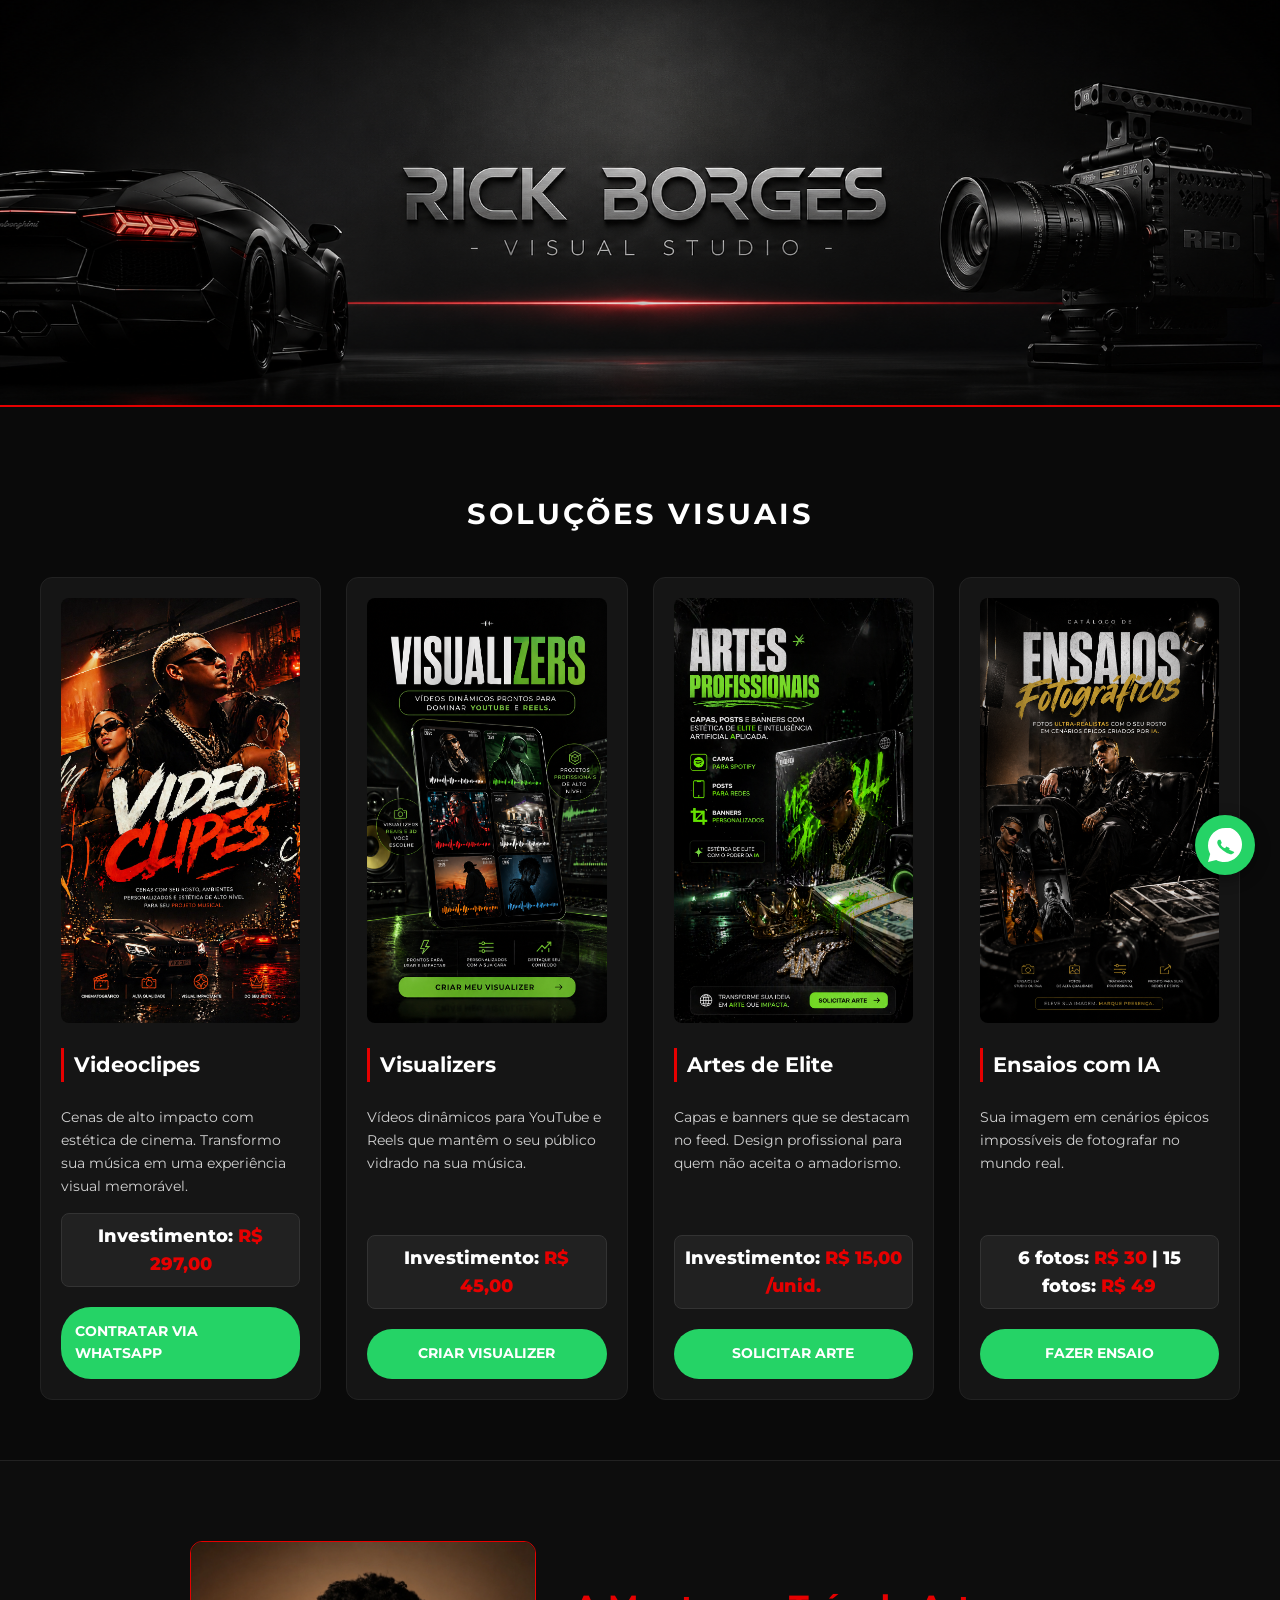
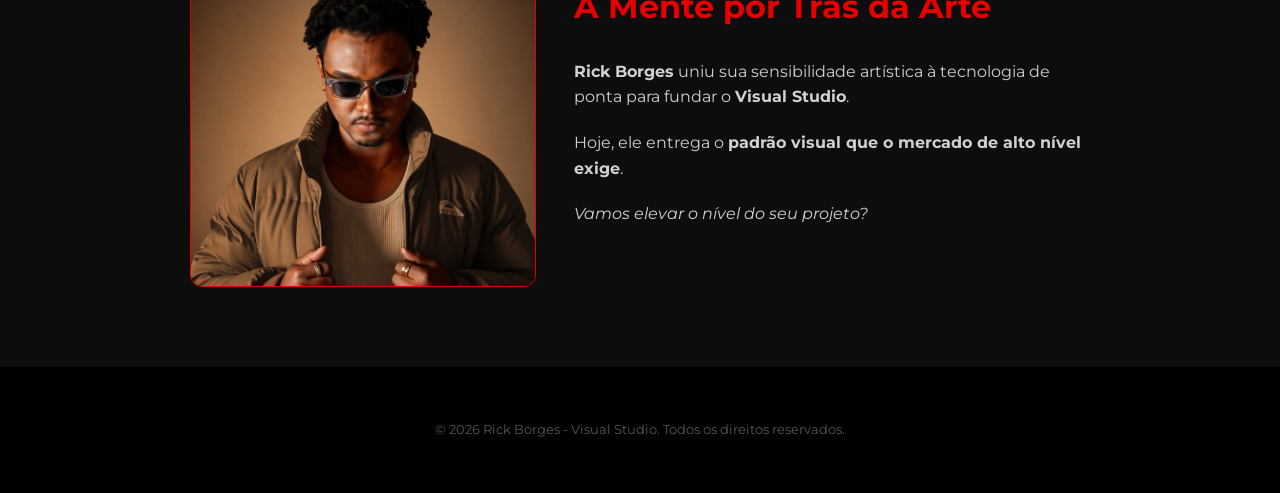
==== index.html @ b6f4518d "Add files via upload" ====
<!DOCTYPE html>
<html lang="pt-br">
<head>
    <meta charset="UTF-8">
    <meta name="viewport" content="width=device-width, initial-scale=1.0">
    <title>Rick Borges - Visual Studio</title>
    
    <script>
    !function(f,b,e,v,n,t,s)
    {if(f.fbq)return;n=f.fbq=function(){n.callMethod?
    n.callMethod.apply(n,arguments):n.queue.push(arguments)};
    if(!f._fbq)f._fbq=n;n.push=n;n.loaded=!0;n.version='2.0';
    n.queue=[];t=b.createElement(e);t.async=!0;
    t.src=v;s=b.getElementsByTagName(e)[0];
    s.parentNode.insertBefore(t,s)}(window, document,'script',
    'https://connect.facebook.net/en_US/fbevents.js');
    fbq('init', '831647356068561');
    fbq('track', 'PageView');
    </script>
    <noscript><img height="1" width="1" style="display:none"
    src="https://www.facebook.com/tr?id=831647356068561&ev=PageView&noscript=1"
    /></noscript>
    
    <link rel="icon" type="image/png" href="icon.png">
    <link href="https://fonts.googleapis.com/css2?family=Montserrat:wght@400;700;800&display=swap" rel="stylesheet">

    <style>
        :root {
            --background-color: #0a0a0a;
            --surface-color: #151515;
            --primary-text-color: #ffffff;
            --secondary-text-color: #d1d1d1;
            --accent-color: #e60000;
            --whatsapp-color: #25d366;
            --border-radius: 12px;
            --transition: 0.3s ease-in-out;
        }

        body {
            font-family: 'Montserrat', sans-serif;
            background-color: var(--background-color);
            color: var(--primary-text-color);
            margin: 0; padding: 0;
            line-height: 1.6;
            scroll-behavior: smooth;
            overflow-x: hidden;
        }

        /* --- SISTEMA DE PARTÍCULAS --- */
        #particle-container {
            position: fixed;
            top: 0; left: 0;
            width: 100%; height: 100%;
            z-index: -1;
            pointer-events: none;
        }

        .particle {
            position: absolute;
            background: var(--accent-color);
            border-radius: 50%;
            opacity: 0.3;
            filter: blur(1px);
            animation: float-up var(--duration) linear infinite;
        }

        @keyframes float-up {
            0% { transform: translateY(110vh) translateX(0); opacity: 0; }
            50% { opacity: 0.4; }
            100% { transform: translateY(-10vh) translateX(20px); opacity: 0; }
        }

        /* --- BOTÃO FLUTUANTE WPP --- */
        .wpp-floating {
            position: fixed;
            bottom: 25px;
            right: 25px;
            width: 60px;
            height: 60px;
            background-color: var(--whatsapp-color);
            border-radius: 50%;
            display: flex;
            align-items: center;
            justify-content: center;
            box-shadow: 0 4px 15px rgba(0,0,0,0.4);
            z-index: 999;
            transition: var(--transition);
            animation: pulse-wpp 2s infinite;
        }

        .wpp-floating:hover { transform: scale(1.1); }
        .wpp-floating svg { width: 35px; height: 35px; fill: white; }

        @keyframes pulse-wpp {
            0% { box-shadow: 0 0 0 0 rgba(37, 211, 102, 0.5); }
            70% { box-shadow: 0 0 0 15px rgba(37, 211, 102, 0); }
            100% { box-shadow: 0 0 0 0 rgba(37, 211, 102, 0); }
        }

        /* --- LAYOUT --- */
        .banner {
            position: relative; 
            height: 45vh;
            background-image: url('banner.png');
            background-size: cover; 
            background-position: center;
            display: flex; 
            align-items: center; 
            justify-content: center;
            border-bottom: 2px solid var(--accent-color);
        }

        .banner-cta {
            margin-top: 20px;
            padding: 10px 25px;
            border: 1px solid var(--accent-color);
            color: #fff;
            text-decoration: none;
            text-transform: uppercase;
            font-size: 0.8rem;
            letter-spacing: 2px;
            transition: var(--transition);
            background: rgba(230, 0, 0, 0.1);
        }

        .banner-cta:hover { background: var(--accent-color); }

        .services-section { padding: 60px 15px; }
        .section-title { text-align: center; text-transform: uppercase; letter-spacing: 3px; margin-bottom: 40px; font-size: 1.8rem; }

        .services-grid {
            display: grid; 
            grid-template-columns: repeat(auto-fit, minmax(280px, 1fr));
            gap: 25px; 
            max-width: 1200px; 
            margin: 0 auto;
        }

        .service-card {
            background-color: var(--surface-color);
            border: 1px solid #222; 
            border-radius: var(--border-radius);
            padding: 20px; 
            display: flex; 
            flex-direction: column; 
            transition: var(--transition);
        }

        .service-card:hover { 
            transform: translateY(-8px); 
            border-color: var(--accent-color); 
            box-shadow: 0 10px 30px rgba(230, 0, 0, 0.1);
        }

        .service-card img { width: 100%; aspect-ratio: 9 / 16; object-fit: cover; border-radius: 8px; margin-bottom: 15px; }
        .service-card h3 { font-size: 1.3rem; margin: 10px 0; border-left: 3px solid var(--accent-color); padding-left: 10px; }
        .service-card p { font-size: 0.9rem; color: var(--secondary-text-color); margin-bottom: 15px; flex-grow: 1; }

        .service-price {
            background: rgba(255, 255, 255, 0.05);
            border: 1px solid #333;
            color: var(--primary-text-color);
            padding: 8px;
            border-radius: 8px;
            text-align: center;
            margin-bottom: 20px;
            font-weight: 800;
            font-size: 1.1rem;
        }

        .price-highlight { color: var(--accent-color); }

        .about-section { padding: 80px 15px; background-color: #0d0d0d; border-top: 1px solid #222; }
        .about-container { max-width: 900px; margin: 0 auto; display: grid; grid-template-columns: 1fr 1.5fr; gap: 40px; align-items: center; }
        .about-img { width: 100%; border-radius: var(--border-radius); border: 1px solid var(--accent-color); }
        .about-text h2 { font-size: 2rem; margin-top: 0; color: var(--accent-color); }
        .about-text p { color: var(--secondary-text-color); margin-bottom: 20px; }

        .btn-whatsapp {
            background-color: var(--whatsapp-color); 
            color: #fff; padding: 14px; border-radius: 30px;
            display: flex; align-items: center; justify-content: center;
            font-weight: 700; text-decoration: none; text-transform: uppercase;
            font-size: 0.85rem; transition: var(--transition);
        }

        .btn-whatsapp:hover { filter: brightness(1.1); box-shadow: 0 5px 15px rgba(37, 211, 102, 0.3); }

        footer { text-align: center; padding: 40px; background: #000; color: #555; font-size: 0.8rem; }

        @media (max-width: 768px) {
            .about-container { grid-template-columns: 1fr; text-align: center; }
            .about-img { max-width: 300px; margin: 0 auto; }
        }
    </style>
</head>
<body>

    <div id="particle-container"></div>

    <a href="https://wa.me/5533998544308?text=Olá Rick, vim pelo site e quero elevar meu visual!" 
       class="wpp-floating" 
       target="_blank" 
       onclick="trackWpp();">
        <svg viewBox="0 0 32 32"><path d="M16 0c-8.837 0-16 7.163-16 16 0 2.825 0.733 5.476 2.017 7.783l-2.017 7.351 7.522-1.972c2.253 1.229 4.843 1.929 7.604 1.929 8.837 0 16-7.163 16-16s-7.163-16-16-16zM24.062 22.045c-0.344 0.966-1.701 1.764-2.322 1.887-0.621 0.123-1.242 0.246-2.103-0.062-0.862-0.308-4.103-1.579-6.93-4.103-2.827-2.524-4.244-4.821-4.244-6.302 0-1.482 0.758-2.206 1.034-2.481s0.621-0.344 0.827-0.344c0.207 0 0.414 0 0.586 0.010 0.183 0.010 0.424-0.069 0.665 0.506 0.241 0.586 0.827 2.013 0.896 2.151s0.115 0.3 0.023 0.483c-0.092 0.183-0.138 0.3-0.276 0.46s-0.287 0.368-0.414 0.506c-0.126 0.138-0.264 0.287-0.115 0.54s0.665 1.092 1.425 1.77c0.977 0.874 1.793 1.149 2.058 1.287 0.264 0.138 0.414 0.115 0.575-0.069s0.69-0.805 0.874-1.08c0.183-0.276 0.368-0.23 0.621-0.138 0.253 0.092 1.609 0.758 1.885 0.896s0.46 0.207 0.529 0.322c0.069 0.115 0.069 0.667-0.276 1.632z"></path></svg>
    </a>

    <header class="banner">
        
    </header>

    <main class="services-section" id="servicos">
        <h2 class="section-title">Soluções Visuais</h2>
        <div class="services-grid">
            <div class="service-card">
                <img src="img1.png" alt="Videoclipes">
                <h3>Videoclipes</h3>
                <p>Cenas de alto impacto com estética de cinema. Transformo sua música em uma experiência visual memorável.</p>
                <div class="service-price">Investimento: <span class="price-highlight">R$ 297,00</span></div>
                <a href="https://wa.me/5533998544308?text=Olá, quero um orçamento para Videoclipe" 
                   class="btn-whatsapp" onclick="trackWpp();" target="_blank">Contratar via WhatsApp</a>
            </div>
            <div class="service-card">
                <img src="img3.png" alt="Visualizers">
                <h3>Visualizers</h3>
                <p>Vídeos dinâmicos para YouTube e Reels que mantêm o seu público vidrado na sua música.</p>
                <div class="service-price">Investimento: <span class="price-highlight">R$ 45,00</span></div>
                <a href="https://wa.me/5533998544308?text=Olá, quero um orçamento para Visualizer" 
                   class="btn-whatsapp" onclick="trackWpp();" target="_blank">Criar Visualizer</a>
            </div>
            <div class="service-card">
                <img src="img2.png" alt="Artes">
                <h3>Artes de Elite</h3>
                <p>Capas e banners que se destacam no feed. Design profissional para quem não aceita o amadorismo.</p>
                <div class="service-price">Investimento: <span class="price-highlight">R$ 15,00 /unid.</span></div>
                <a href="https://wa.me/5533998544308?text=Olá, quero um orçamento para Artes" 
                   class="btn-whatsapp" onclick="trackWpp();" target="_blank">Solicitar Arte</a>
            </div>
            <div class="service-card">
                <img src="img4.png" alt="Ensaios">
                <h3>Ensaios com IA</h3>
                <p>Sua imagem em cenários épicos impossíveis de fotografar no mundo real.</p>
                <div class="service-price">
                    6 fotos: <span class="price-highlight">R$ 30</span> | 15 fotos: <span class="price-highlight">R$ 49</span>
                </div>
                <a href="https://wa.me/5533998544308?text=Olá, quero um orçamento para Ensaio IA" 
                   class="btn-whatsapp" onclick="trackWpp();" target="_blank">Fazer Ensaio</a>
            </div>
        </div>
    </main>

    <section class="about-section" id="sobre">
        <div class="about-container">
            <img src="rick-foto.png" alt="Rick Borges" class="about-img"> 
            <div class="about-text">
                <h2>A Mente por Trás da Arte</h2>
                <p><strong>Rick Borges</strong> uniu sua sensibilidade artística à tecnologia de ponta para fundar o <strong>Visual Studio</strong>.</p>
                <p>Hoje, ele entrega o <strong>padrão visual que o mercado de alto nível exige</strong>.</p>
                <p><em>Vamos elevar o nível do seu projeto?</em></p>
            </div>
        </div>
    </section>

    <footer>
        <p>&copy; 2026 Rick Borges - Visual Studio. Todos os direitos reservados.</p>
    </footer>

    <script>
        function createParticles() {
            const container = document.getElementById('particle-container');
            if (!container) return;
            const particleCount = 20;
            for (let i = 0; i < particleCount; i++) {
                const particle = document.createElement('div');
                particle.className = 'particle';
                const size = Math.random() * 4 + 2 + 'px';
                particle.style.width = size; particle.style.height = size;
                particle.style.left = Math.random() * 100 + 'vw';
                particle.style.setProperty('--duration', Math.random() * 10 + 5 + 's');
                particle.style.animationDelay = Math.random() * 5 + 's';
                container.appendChild(particle);
            }
        }
        createParticles();

        function trackWpp() {
            if (typeof fbq !== 'undefined') {
                fbq('track', 'Contact'); 
            }
        }
    </script>
</body>
</html>
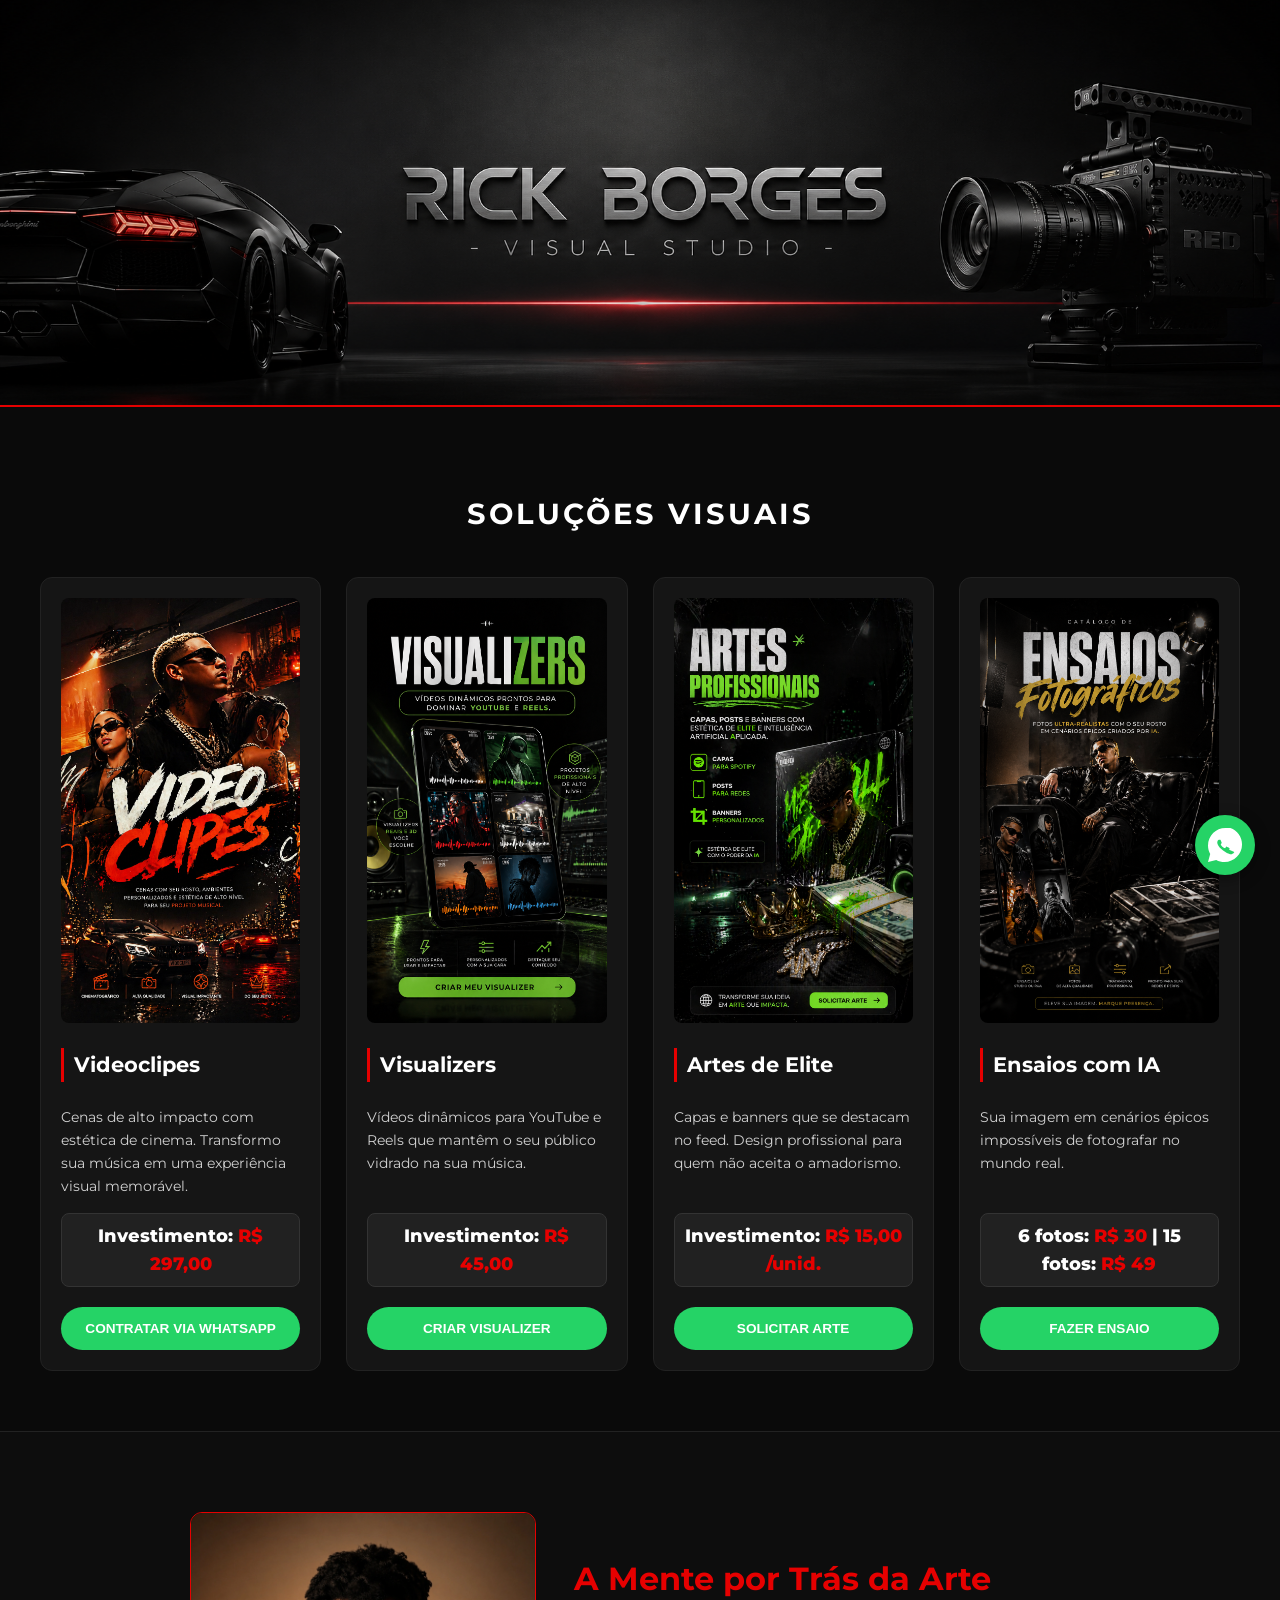
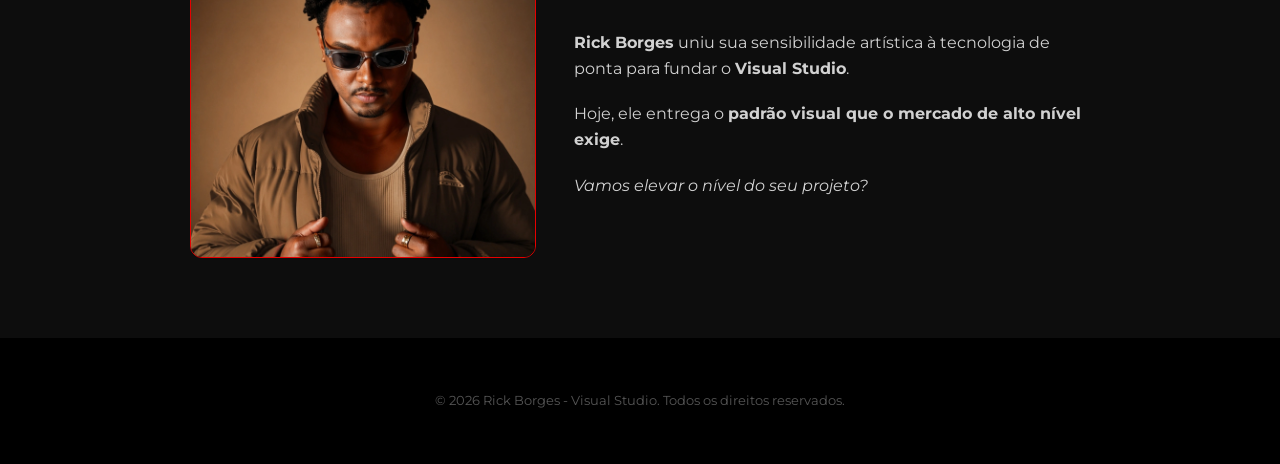
==== commit 6b6735b8: "Add files via upload" ====
--- a/index.html
+++ b/index.html
@@ -20,7 +20,6 @@
     <noscript><img height="1" width="1" style="display:none"
     src="https://www.facebook.com/tr?id=831647356068561&ev=PageView&noscript=1"
     /></noscript>
-    
     <link rel="icon" type="image/png" href="icon.png">
     <link href="https://fonts.googleapis.com/css2?family=Montserrat:wght@400;700;800&display=swap" rel="stylesheet">
 
@@ -46,7 +45,6 @@
             overflow-x: hidden;
         }
 
-        /* --- SISTEMA DE PARTÍCULAS --- */
         #particle-container {
             position: fixed;
             top: 0; left: 0;
@@ -70,7 +68,6 @@
             100% { transform: translateY(-10vh) translateX(20px); opacity: 0; }
         }
 
-        /* --- BOTÃO FLUTUANTE WPP --- */
         .wpp-floating {
             position: fixed;
             bottom: 25px;
@@ -86,6 +83,8 @@
             z-index: 999;
             transition: var(--transition);
             animation: pulse-wpp 2s infinite;
+            cursor: pointer;
+            border: none;
         }
 
         .wpp-floating:hover { transform: scale(1.1); }
@@ -97,7 +96,6 @@
             100% { box-shadow: 0 0 0 0 rgba(37, 211, 102, 0); }
         }
 
-        /* --- LAYOUT --- */
         .banner {
             position: relative; 
             height: 45vh;
@@ -110,21 +108,6 @@
             border-bottom: 2px solid var(--accent-color);
         }
 
-        .banner-cta {
-            margin-top: 20px;
-            padding: 10px 25px;
-            border: 1px solid var(--accent-color);
-            color: #fff;
-            text-decoration: none;
-            text-transform: uppercase;
-            font-size: 0.8rem;
-            letter-spacing: 2px;
-            transition: var(--transition);
-            background: rgba(230, 0, 0, 0.1);
-        }
-
-        .banner-cta:hover { background: var(--accent-color); }
-
         .services-section { padding: 60px 15px; }
         .section-title { text-align: center; text-transform: uppercase; letter-spacing: 3px; margin-bottom: 40px; font-size: 1.8rem; }
 
@@ -170,21 +153,24 @@
 
         .price-highlight { color: var(--accent-color); }
 
-        .about-section { padding: 80px 15px; background-color: #0d0d0d; border-top: 1px solid #222; }
-        .about-container { max-width: 900px; margin: 0 auto; display: grid; grid-template-columns: 1fr 1.5fr; gap: 40px; align-items: center; }
-        .about-img { width: 100%; border-radius: var(--border-radius); border: 1px solid var(--accent-color); }
-        .about-text h2 { font-size: 2rem; margin-top: 0; color: var(--accent-color); }
-        .about-text p { color: var(--secondary-text-color); margin-bottom: 20px; }
-
         .btn-whatsapp {
             background-color: var(--whatsapp-color); 
             color: #fff; padding: 14px; border-radius: 30px;
             display: flex; align-items: center; justify-content: center;
             font-weight: 700; text-decoration: none; text-transform: uppercase;
             font-size: 0.85rem; transition: var(--transition);
+            cursor: pointer;
+            border: none;
+            width: 100%;
         }
 
         .btn-whatsapp:hover { filter: brightness(1.1); box-shadow: 0 5px 15px rgba(37, 211, 102, 0.3); }
+
+        .about-section { padding: 80px 15px; background-color: #0d0d0d; border-top: 1px solid #222; }
+        .about-container { max-width: 900px; margin: 0 auto; display: grid; grid-template-columns: 1fr 1.5fr; gap: 40px; align-items: center; }
+        .about-img { width: 100%; border-radius: var(--border-radius); border: 1px solid var(--accent-color); }
+        .about-text h2 { font-size: 2rem; margin-top: 0; color: var(--accent-color); }
+        .about-text p { color: var(--secondary-text-color); margin-bottom: 20px; }
 
         footer { text-align: center; padding: 40px; background: #000; color: #555; font-size: 0.8rem; }
 
@@ -198,16 +184,11 @@
 
     <div id="particle-container"></div>
 
-    <a href="https://wa.me/5533998544308?text=Olá Rick, vim pelo site e quero elevar meu visual!" 
-       class="wpp-floating" 
-       target="_blank" 
-       onclick="trackWpp();">
+    <div class="wpp-floating" onclick="trackWpp('Olá Rick, vim pelo site e quero elevar meu visual!');">
         <svg viewBox="0 0 32 32"><path d="M16 0c-8.837 0-16 7.163-16 16 0 2.825 0.733 5.476 2.017 7.783l-2.017 7.351 7.522-1.972c2.253 1.229 4.843 1.929 7.604 1.929 8.837 0 16-7.163 16-16s-7.163-16-16-16zM24.062 22.045c-0.344 0.966-1.701 1.764-2.322 1.887-0.621 0.123-1.242 0.246-2.103-0.062-0.862-0.308-4.103-1.579-6.93-4.103-2.827-2.524-4.244-4.821-4.244-6.302 0-1.482 0.758-2.206 1.034-2.481s0.621-0.344 0.827-0.344c0.207 0 0.414 0 0.586 0.010 0.183 0.010 0.424-0.069 0.665 0.506 0.241 0.586 0.827 2.013 0.896 2.151s0.115 0.3 0.023 0.483c-0.092 0.183-0.138 0.3-0.276 0.46s-0.287 0.368-0.414 0.506c-0.126 0.138-0.264 0.287-0.115 0.54s0.665 1.092 1.425 1.77c0.977 0.874 1.793 1.149 2.058 1.287 0.264 0.138 0.414 0.115 0.575-0.069s0.69-0.805 0.874-1.08c0.183-0.276 0.368-0.23 0.621-0.138 0.253 0.092 1.609 0.758 1.885 0.896s0.46 0.207 0.529 0.322c0.069 0.115 0.069 0.667-0.276 1.632z"></path></svg>
-    </a>
-
-    <header class="banner">
-        
-    </header>
+    </div>
+
+    <header class="banner"></header>
 
     <main class="services-section" id="servicos">
         <h2 class="section-title">Soluções Visuais</h2>
@@ -217,25 +198,25 @@
                 <h3>Videoclipes</h3>
                 <p>Cenas de alto impacto com estética de cinema. Transformo sua música em uma experiência visual memorável.</p>
                 <div class="service-price">Investimento: <span class="price-highlight">R$ 297,00</span></div>
-                <a href="https://wa.me/5533998544308?text=Olá, quero um orçamento para Videoclipe" 
-                   class="btn-whatsapp" onclick="trackWpp();" target="_blank">Contratar via WhatsApp</a>
-            </div>
+                <button onclick="trackWpp('Olá, quero um orçamento para Videoclipe')" class="btn-whatsapp">Contratar via WhatsApp</button>
+            </div>
+            
             <div class="service-card">
                 <img src="img3.png" alt="Visualizers">
                 <h3>Visualizers</h3>
                 <p>Vídeos dinâmicos para YouTube e Reels que mantêm o seu público vidrado na sua música.</p>
                 <div class="service-price">Investimento: <span class="price-highlight">R$ 45,00</span></div>
-                <a href="https://wa.me/5533998544308?text=Olá, quero um orçamento para Visualizer" 
-                   class="btn-whatsapp" onclick="trackWpp();" target="_blank">Criar Visualizer</a>
-            </div>
+                <button onclick="trackWpp('Olá, quero um orçamento para Visualizer')" class="btn-whatsapp">Criar Visualizer</button>
+            </div>
+
             <div class="service-card">
                 <img src="img2.png" alt="Artes">
                 <h3>Artes de Elite</h3>
                 <p>Capas e banners que se destacam no feed. Design profissional para quem não aceita o amadorismo.</p>
                 <div class="service-price">Investimento: <span class="price-highlight">R$ 15,00 /unid.</span></div>
-                <a href="https://wa.me/5533998544308?text=Olá, quero um orçamento para Artes" 
-                   class="btn-whatsapp" onclick="trackWpp();" target="_blank">Solicitar Arte</a>
-            </div>
+                <button onclick="trackWpp('Olá, quero um orçamento para Artes')" class="btn-whatsapp">Solicitar Arte</button>
+            </div>
+
             <div class="service-card">
                 <img src="img4.png" alt="Ensaios">
                 <h3>Ensaios com IA</h3>
@@ -243,8 +224,7 @@
                 <div class="service-price">
                     6 fotos: <span class="price-highlight">R$ 30</span> | 15 fotos: <span class="price-highlight">R$ 49</span>
                 </div>
-                <a href="https://wa.me/5533998544308?text=Olá, quero um orçamento para Ensaio IA" 
-                   class="btn-whatsapp" onclick="trackWpp();" target="_blank">Fazer Ensaio</a>
+                <button onclick="trackWpp('Olá, quero um orçamento para Ensaio IA')" class="btn-whatsapp">Fazer Ensaio</button>
             </div>
         </div>
     </main>
@@ -266,6 +246,7 @@
     </footer>
 
     <script>
+        // Partículas
         function createParticles() {
             const container = document.getElementById('particle-container');
             if (!container) return;
@@ -283,10 +264,21 @@
         }
         createParticles();
 
-        function trackWpp() {
+        // FUNÇÃO DE RASTREIO BLINDADA
+        function trackWpp(mensagem) {
+            const numero = "5533998544308";
+            const url = "https://wa.me/" + numero + "?text=" + encodeURIComponent(mensagem);
+
+            // 1. Dispara o Pixel
             if (typeof fbq !== 'undefined') {
-                fbq('track', 'Contact'); 
+                fbq('track', 'Contact');
+                console.log("Pixel Contact enviado com sucesso!");
             }
+
+            // 2. Pequeno delay para garantir o envio antes de sair da página
+            setTimeout(function() {
+                window.open(url, '_blank');
+            }, 400); 
         }
     </script>
 </body>
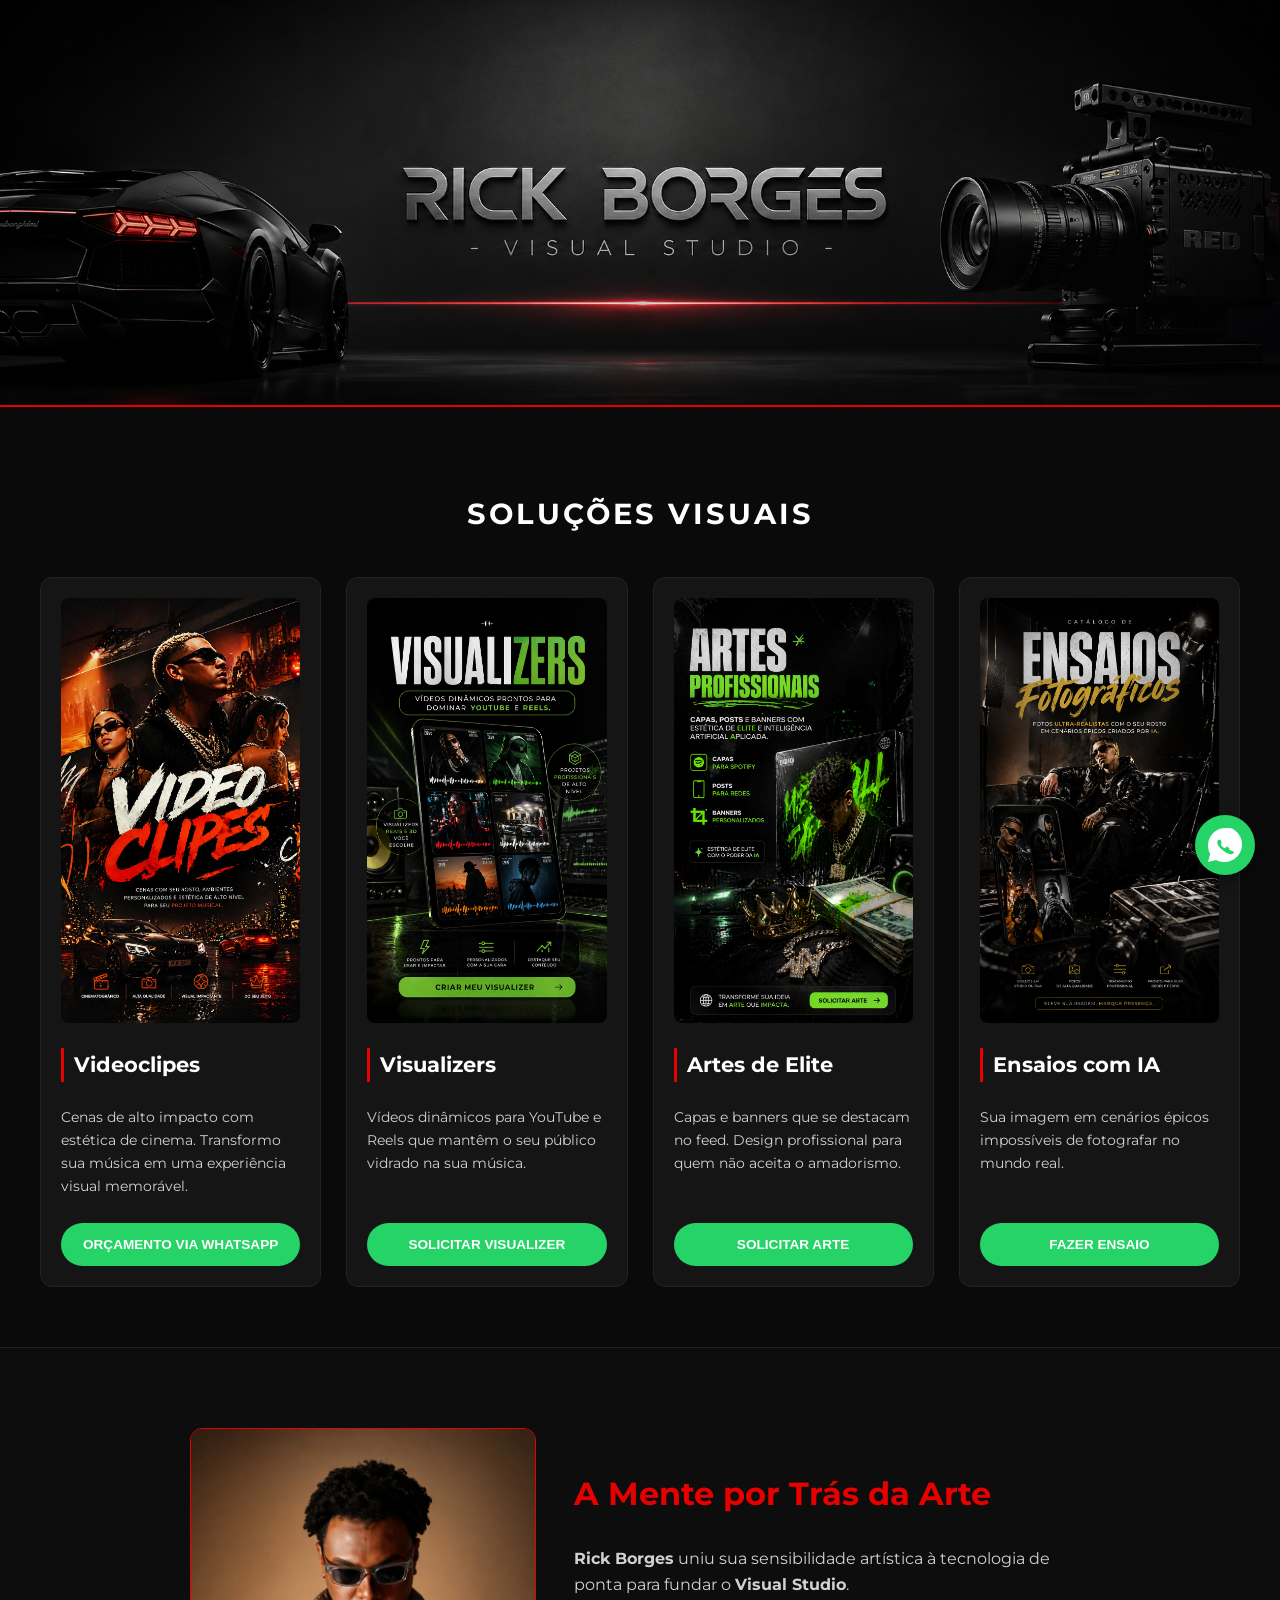
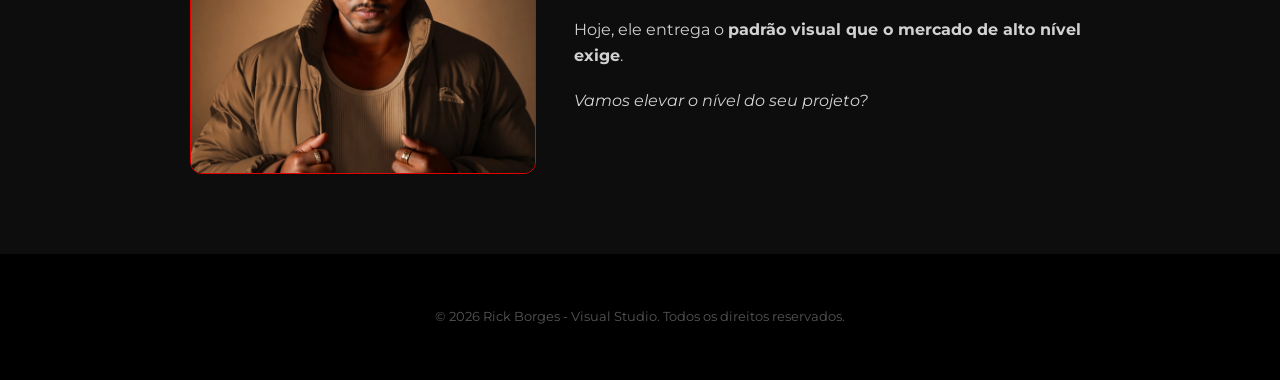
==== commit ab6c283a: "Add files via upload" ====
--- a/index.html
+++ b/index.html
@@ -137,21 +137,7 @@
 
         .service-card img { width: 100%; aspect-ratio: 9 / 16; object-fit: cover; border-radius: 8px; margin-bottom: 15px; }
         .service-card h3 { font-size: 1.3rem; margin: 10px 0; border-left: 3px solid var(--accent-color); padding-left: 10px; }
-        .service-card p { font-size: 0.9rem; color: var(--secondary-text-color); margin-bottom: 15px; flex-grow: 1; }
-
-        .service-price {
-            background: rgba(255, 255, 255, 0.05);
-            border: 1px solid #333;
-            color: var(--primary-text-color);
-            padding: 8px;
-            border-radius: 8px;
-            text-align: center;
-            margin-bottom: 20px;
-            font-weight: 800;
-            font-size: 1.1rem;
-        }
-
-        .price-highlight { color: var(--accent-color); }
+        .service-card p { font-size: 0.9rem; color: var(--secondary-text-color); margin-bottom: 25px; flex-grow: 1; }
 
         .btn-whatsapp {
             background-color: var(--whatsapp-color); 
@@ -197,23 +183,20 @@
                 <img src="img1.png" alt="Videoclipes">
                 <h3>Videoclipes</h3>
                 <p>Cenas de alto impacto com estética de cinema. Transformo sua música em uma experiência visual memorável.</p>
-                <div class="service-price">Investimento: <span class="price-highlight">R$ 297,00</span></div>
-                <button onclick="trackWpp('Olá, quero um orçamento para Videoclipe')" class="btn-whatsapp">Contratar via WhatsApp</button>
+                <button onclick="trackWpp('Olá, quero um orçamento para Videoclipe')" class="btn-whatsapp">Orçamento via WhatsApp</button>
             </div>
             
             <div class="service-card">
                 <img src="img3.png" alt="Visualizers">
                 <h3>Visualizers</h3>
                 <p>Vídeos dinâmicos para YouTube e Reels que mantêm o seu público vidrado na sua música.</p>
-                <div class="service-price">Investimento: <span class="price-highlight">R$ 45,00</span></div>
-                <button onclick="trackWpp('Olá, quero um orçamento para Visualizer')" class="btn-whatsapp">Criar Visualizer</button>
+                <button onclick="trackWpp('Olá, quero um orçamento para Visualizer')" class="btn-whatsapp">Solicitar Visualizer</button>
             </div>
 
             <div class="service-card">
                 <img src="img2.png" alt="Artes">
                 <h3>Artes de Elite</h3>
                 <p>Capas e banners que se destacam no feed. Design profissional para quem não aceita o amadorismo.</p>
-                <div class="service-price">Investimento: <span class="price-highlight">R$ 15,00 /unid.</span></div>
                 <button onclick="trackWpp('Olá, quero um orçamento para Artes')" class="btn-whatsapp">Solicitar Arte</button>
             </div>
 
@@ -221,9 +204,6 @@
                 <img src="img4.png" alt="Ensaios">
                 <h3>Ensaios com IA</h3>
                 <p>Sua imagem em cenários épicos impossíveis de fotografar no mundo real.</p>
-                <div class="service-price">
-                    6 fotos: <span class="price-highlight">R$ 30</span> | 15 fotos: <span class="price-highlight">R$ 49</span>
-                </div>
                 <button onclick="trackWpp('Olá, quero um orçamento para Ensaio IA')" class="btn-whatsapp">Fazer Ensaio</button>
             </div>
         </div>
@@ -264,18 +244,17 @@
         }
         createParticles();
 
-        // FUNÇÃO DE RASTREIO BLINDADA
+        // FUNÇÃO DE RASTREIO ATUALIZADA PARA LEAD
         function trackWpp(mensagem) {
             const numero = "5533998544308";
             const url = "https://wa.me/" + numero + "?text=" + encodeURIComponent(mensagem);
 
-            // 1. Dispara o Pixel
             if (typeof fbq !== 'undefined') {
-                fbq('track', 'Contact');
-                console.log("Pixel Contact enviado com sucesso!");
+                // Evento alterado para Lead conforme solicitado
+                fbq('track', 'Lead');
+                console.log("Evento Lead enviado para o Meta Pixel!");
             }
 
-            // 2. Pequeno delay para garantir o envio antes de sair da página
             setTimeout(function() {
                 window.open(url, '_blank');
             }, 400); 
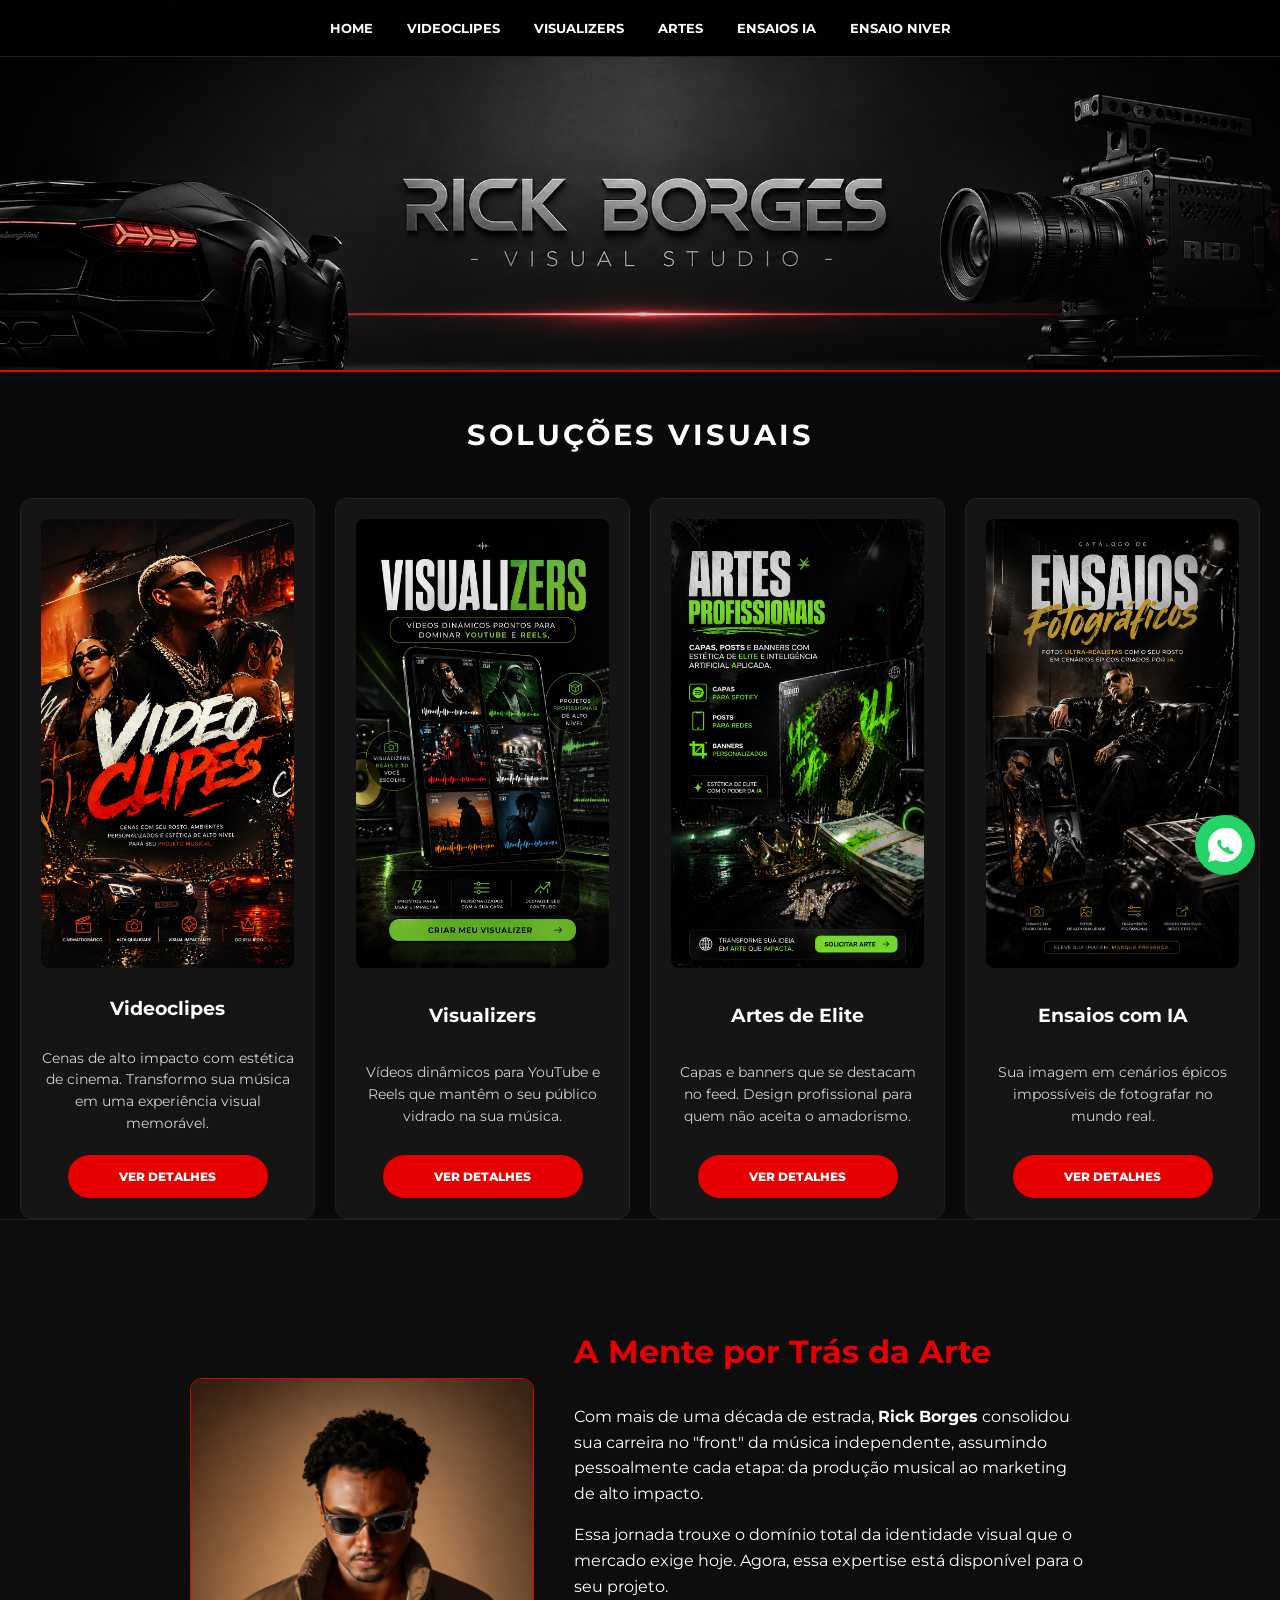
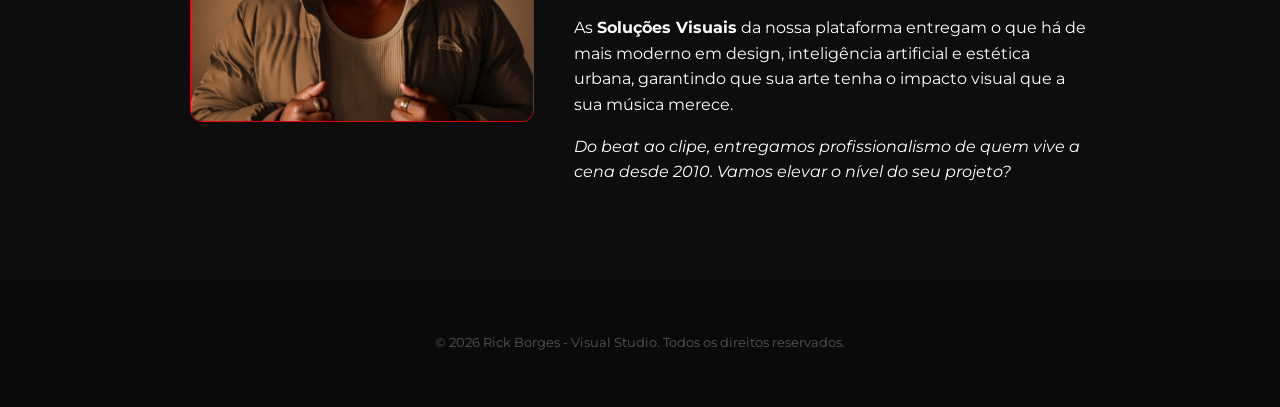
==== commit 5bdfc6e2: "Add files via upload" ====
--- a/index.html
+++ b/index.html
@@ -4,6 +4,8 @@
     <meta charset="UTF-8">
     <meta name="viewport" content="width=device-width, initial-scale=1.0">
     <title>Rick Borges - Visual Studio</title>
+    <link rel="stylesheet" href="style.css">
+    <link href="https://fonts.googleapis.com/css2?family=Montserrat:wght@400;700;800&display=swap" rel="stylesheet">
     
     <script>
     !function(f,b,e,v,n,t,s)
@@ -17,195 +19,58 @@
     fbq('init', '831647356068561');
     fbq('track', 'PageView');
     </script>
-    <noscript><img height="1" width="1" style="display:none"
-    src="https://www.facebook.com/tr?id=831647356068561&ev=PageView&noscript=1"
-    /></noscript>
-    <link rel="icon" type="image/png" href="icon.png">
-    <link href="https://fonts.googleapis.com/css2?family=Montserrat:wght@400;700;800&display=swap" rel="stylesheet">
-
-    <style>
-        :root {
-            --background-color: #0a0a0a;
-            --surface-color: #151515;
-            --primary-text-color: #ffffff;
-            --secondary-text-color: #d1d1d1;
-            --accent-color: #e60000;
-            --whatsapp-color: #25d366;
-            --border-radius: 12px;
-            --transition: 0.3s ease-in-out;
-        }
-
-        body {
-            font-family: 'Montserrat', sans-serif;
-            background-color: var(--background-color);
-            color: var(--primary-text-color);
-            margin: 0; padding: 0;
-            line-height: 1.6;
-            scroll-behavior: smooth;
-            overflow-x: hidden;
-        }
-
-        #particle-container {
-            position: fixed;
-            top: 0; left: 0;
-            width: 100%; height: 100%;
-            z-index: -1;
-            pointer-events: none;
-        }
-
-        .particle {
-            position: absolute;
-            background: var(--accent-color);
-            border-radius: 50%;
-            opacity: 0.3;
-            filter: blur(1px);
-            animation: float-up var(--duration) linear infinite;
-        }
-
-        @keyframes float-up {
-            0% { transform: translateY(110vh) translateX(0); opacity: 0; }
-            50% { opacity: 0.4; }
-            100% { transform: translateY(-10vh) translateX(20px); opacity: 0; }
-        }
-
-        .wpp-floating {
-            position: fixed;
-            bottom: 25px;
-            right: 25px;
-            width: 60px;
-            height: 60px;
-            background-color: var(--whatsapp-color);
-            border-radius: 50%;
-            display: flex;
-            align-items: center;
-            justify-content: center;
-            box-shadow: 0 4px 15px rgba(0,0,0,0.4);
-            z-index: 999;
-            transition: var(--transition);
-            animation: pulse-wpp 2s infinite;
-            cursor: pointer;
-            border: none;
-        }
-
-        .wpp-floating:hover { transform: scale(1.1); }
-        .wpp-floating svg { width: 35px; height: 35px; fill: white; }
-
-        @keyframes pulse-wpp {
-            0% { box-shadow: 0 0 0 0 rgba(37, 211, 102, 0.5); }
-            70% { box-shadow: 0 0 0 15px rgba(37, 211, 102, 0); }
-            100% { box-shadow: 0 0 0 0 rgba(37, 211, 102, 0); }
-        }
-
-        .banner {
-            position: relative; 
-            height: 45vh;
-            background-image: url('banner.png');
-            background-size: cover; 
-            background-position: center;
-            display: flex; 
-            align-items: center; 
-            justify-content: center;
-            border-bottom: 2px solid var(--accent-color);
-        }
-
-        .services-section { padding: 60px 15px; }
-        .section-title { text-align: center; text-transform: uppercase; letter-spacing: 3px; margin-bottom: 40px; font-size: 1.8rem; }
-
-        .services-grid {
-            display: grid; 
-            grid-template-columns: repeat(auto-fit, minmax(280px, 1fr));
-            gap: 25px; 
-            max-width: 1200px; 
-            margin: 0 auto;
-        }
-
-        .service-card {
-            background-color: var(--surface-color);
-            border: 1px solid #222; 
-            border-radius: var(--border-radius);
-            padding: 20px; 
-            display: flex; 
-            flex-direction: column; 
-            transition: var(--transition);
-        }
-
-        .service-card:hover { 
-            transform: translateY(-8px); 
-            border-color: var(--accent-color); 
-            box-shadow: 0 10px 30px rgba(230, 0, 0, 0.1);
-        }
-
-        .service-card img { width: 100%; aspect-ratio: 9 / 16; object-fit: cover; border-radius: 8px; margin-bottom: 15px; }
-        .service-card h3 { font-size: 1.3rem; margin: 10px 0; border-left: 3px solid var(--accent-color); padding-left: 10px; }
-        .service-card p { font-size: 0.9rem; color: var(--secondary-text-color); margin-bottom: 25px; flex-grow: 1; }
-
-        .btn-whatsapp {
-            background-color: var(--whatsapp-color); 
-            color: #fff; padding: 14px; border-radius: 30px;
-            display: flex; align-items: center; justify-content: center;
-            font-weight: 700; text-decoration: none; text-transform: uppercase;
-            font-size: 0.85rem; transition: var(--transition);
-            cursor: pointer;
-            border: none;
-            width: 100%;
-        }
-
-        .btn-whatsapp:hover { filter: brightness(1.1); box-shadow: 0 5px 15px rgba(37, 211, 102, 0.3); }
-
-        .about-section { padding: 80px 15px; background-color: #0d0d0d; border-top: 1px solid #222; }
-        .about-container { max-width: 900px; margin: 0 auto; display: grid; grid-template-columns: 1fr 1.5fr; gap: 40px; align-items: center; }
-        .about-img { width: 100%; border-radius: var(--border-radius); border: 1px solid var(--accent-color); }
-        .about-text h2 { font-size: 2rem; margin-top: 0; color: var(--accent-color); }
-        .about-text p { color: var(--secondary-text-color); margin-bottom: 20px; }
-
-        footer { text-align: center; padding: 40px; background: #000; color: #555; font-size: 0.8rem; }
-
-        @media (max-width: 768px) {
-            .about-container { grid-template-columns: 1fr; text-align: center; }
-            .about-img { max-width: 300px; margin: 0 auto; }
-        }
-    </style>
 </head>
 <body>
 
     <div id="particle-container"></div>
 
-    <div class="wpp-floating" onclick="trackWpp('Olá Rick, vim pelo site e quero elevar meu visual!');">
+    <div class="wpp-floating" onclick="trackWpp('Olá Rick, vim pela Home do site e quero elevar meu visual!');">
         <svg viewBox="0 0 32 32"><path d="M16 0c-8.837 0-16 7.163-16 16 0 2.825 0.733 5.476 2.017 7.783l-2.017 7.351 7.522-1.972c2.253 1.229 4.843 1.929 7.604 1.929 8.837 0 16-7.163 16-16s-7.163-16-16-16zM24.062 22.045c-0.344 0.966-1.701 1.764-2.322 1.887-0.621 0.123-1.242 0.246-2.103-0.062-0.862-0.308-4.103-1.579-6.93-4.103-2.827-2.524-4.244-4.821-4.244-6.302 0-1.482 0.758-2.206 1.034-2.481s0.621-0.344 0.827-0.344c0.207 0 0.414 0 0.586 0.010 0.183 0.010 0.424-0.069 0.665 0.506 0.241 0.586 0.827 2.013 0.896 2.151s0.115 0.3 0.023 0.483c-0.092 0.183-0.138 0.3-0.276 0.46s-0.287 0.368-0.414 0.506c-0.126 0.138-0.264 0.287-0.115 0.54s0.665 1.092 1.425 1.77c0.977 0.874 1.793 1.149 2.058 1.287 0.264 0.138 0.414 0.115 0.575-0.069s0.69-0.805 0.874-1.08c0.183-0.276 0.368-0.23 0.621-0.138 0.253 0.092 1.609 0.758 1.885 0.896s0.46 0.207 0.529 0.322c0.069 0.115 0.069 0.667-0.276 1.632z"></path></svg>
     </div>
 
+    <nav>
+        <a href="index.html">Home</a>
+        <a href="videoclipes.html">Videoclipes</a>
+        <a href="visualizers.html">Visualizers</a>
+        <a href="artes-elite.html">Artes</a>
+        <a href="ensaios-ia.html">Ensaios IA</a>
+        <a href="ensaio-niver.html">Ensaio Niver</a>
+    </nav>
+
     <header class="banner"></header>
 
-    <main class="services-section" id="servicos">
+    <main class="services-section">
         <h2 class="section-title">Soluções Visuais</h2>
         <div class="services-grid">
+            
             <div class="service-card">
                 <img src="img1.png" alt="Videoclipes">
                 <h3>Videoclipes</h3>
                 <p>Cenas de alto impacto com estética de cinema. Transformo sua música em uma experiência visual memorável.</p>
-                <button onclick="trackWpp('Olá, quero um orçamento para Videoclipe')" class="btn-whatsapp">Orçamento via WhatsApp</button>
+                <a href="videoclipes.html" class="btn-whatsapp" style="background: var(--accent-color);">Ver Detalhes</a>
             </div>
-            
+
             <div class="service-card">
                 <img src="img3.png" alt="Visualizers">
                 <h3>Visualizers</h3>
                 <p>Vídeos dinâmicos para YouTube e Reels que mantêm o seu público vidrado na sua música.</p>
-                <button onclick="trackWpp('Olá, quero um orçamento para Visualizer')" class="btn-whatsapp">Solicitar Visualizer</button>
+                <a href="visualizers.html" class="btn-whatsapp" style="background: var(--accent-color);">Ver Detalhes</a>
             </div>
 
             <div class="service-card">
-                <img src="img2.png" alt="Artes">
+                <img src="img2.png" alt="Artes de Elite">
                 <h3>Artes de Elite</h3>
                 <p>Capas e banners que se destacam no feed. Design profissional para quem não aceita o amadorismo.</p>
-                <button onclick="trackWpp('Olá, quero um orçamento para Artes')" class="btn-whatsapp">Solicitar Arte</button>
+                <a href="artes-elite.html" class="btn-whatsapp" style="background: var(--accent-color);">Ver Detalhes</a>
             </div>
 
             <div class="service-card">
-                <img src="img4.png" alt="Ensaios">
+                <img src="img4.png" alt="Ensaios com IA">
                 <h3>Ensaios com IA</h3>
                 <p>Sua imagem em cenários épicos impossíveis de fotografar no mundo real.</p>
-                <button onclick="trackWpp('Olá, quero um orçamento para Ensaio IA')" class="btn-whatsapp">Fazer Ensaio</button>
+                <a href="ensaios-ia.html" class="btn-whatsapp" style="background: var(--accent-color);">Ver Detalhes</a>
             </div>
+
         </div>
     </main>
 
@@ -214,51 +79,43 @@
             <img src="rick-foto.png" alt="Rick Borges" class="about-img"> 
             <div class="about-text">
                 <h2>A Mente por Trás da Arte</h2>
-                <p><strong>Rick Borges</strong> uniu sua sensibilidade artística à tecnologia de ponta para fundar o <strong>Visual Studio</strong>.</p>
-                <p>Hoje, ele entrega o <strong>padrão visual que o mercado de alto nível exige</strong>.</p>
-                <p><em>Vamos elevar o nível do seu projeto?</em></p>
+                <p>Com mais de uma década de estrada, <strong>Rick Borges</strong> consolidou sua carreira no "front" da música independente, assumindo pessoalmente cada etapa: da produção musical ao marketing de alto impacto.</p>
+                <p>Essa jornada trouxe o domínio total da identidade visual que o mercado exige hoje. Agora, essa expertise está disponível para o seu projeto.</p>
+                <p>As <strong>Soluções Visuais</strong> da nossa plataforma entregam o que há de mais moderno em design, inteligência artificial e estética urbana, garantindo que sua arte tenha o impacto visual que a sua música merece.</p>
+                <p><em>Do beat ao clipe, entregamos profissionalismo de quem vive a cena desde 2010. Vamos elevar o nível do seu projeto?</em></p>
             </div>
         </div>
     </section>
 
-    <footer>
-        <p>&copy; 2026 Rick Borges - Visual Studio. Todos os direitos reservados.</p>
-    </footer>
+    <footer><p>&copy; 2026 Rick Borges - Visual Studio. Todos os direitos reservados.</p></footer>
 
     <script>
-        // Partículas
+        // Função de rastreio e redirecionamento
+        function trackWpp(mensagem) {
+            const numero = "5533998544308";
+            const url = "https://wa.me/" + numero + "?text=" + encodeURIComponent(mensagem);
+            if (typeof fbq !== 'undefined') {
+                fbq('track', 'Lead');
+            }
+            setTimeout(function() { window.open(url, '_blank'); }, 400); 
+        }
+
+        // Script de Partículas (Opcional se quiser o efeito na home)
         function createParticles() {
             const container = document.getElementById('particle-container');
             if (!container) return;
-            const particleCount = 20;
-            for (let i = 0; i < particleCount; i++) {
-                const particle = document.createElement('div');
-                particle.className = 'particle';
+            for (let i = 0; i < 15; i++) {
+                const p = document.createElement('div');
+                p.className = 'particle';
                 const size = Math.random() * 4 + 2 + 'px';
-                particle.style.width = size; particle.style.height = size;
-                particle.style.left = Math.random() * 100 + 'vw';
-                particle.style.setProperty('--duration', Math.random() * 10 + 5 + 's');
-                particle.style.animationDelay = Math.random() * 5 + 's';
-                container.appendChild(particle);
+                p.style.width = size; p.style.height = size;
+                p.style.left = Math.random() * 100 + 'vw';
+                p.style.setProperty('--duration', Math.random() * 10 + 5 + 's');
+                container.appendChild(p);
             }
         }
         createParticles();
+    </script>
 
-        // FUNÇÃO DE RASTREIO ATUALIZADA PARA LEAD
-        function trackWpp(mensagem) {
-            const numero = "5533998544308";
-            const url = "https://wa.me/" + numero + "?text=" + encodeURIComponent(mensagem);
-
-            if (typeof fbq !== 'undefined') {
-                // Evento alterado para Lead conforme solicitado
-                fbq('track', 'Lead');
-                console.log("Evento Lead enviado para o Meta Pixel!");
-            }
-
-            setTimeout(function() {
-                window.open(url, '_blank');
-            }, 400); 
-        }
-    </script>
 </body>
 </html>
--- a/style.css
+++ b/style.css
@@ -0,0 +1,132 @@
+:root {
+    --background-color: #0a0a0a;
+    --surface-color: #151515;
+    --primary-text-color: #ffffff;
+    --secondary-text-color: #d1d1d1;
+    --accent-color: #e60000;
+    --whatsapp-color: #25d366;
+    --border-radius: 12px;
+    --transition: 0.3s ease-in-out;
+}
+
+/* 1. CORREÇÃO GLOBAL */
+* {
+    box-sizing: border-box;
+}
+
+body {
+    font-family: 'Montserrat', sans-serif;
+    background-color: var(--background-color);
+    color: var(--primary-text-color);
+    margin: 0; padding: 0;
+    line-height: 1.6;
+    scroll-behavior: smooth;
+    overflow-x: hidden;
+}
+
+/* Menu de Navegação */
+nav {
+    background: rgba(0,0,0,0.9);
+    padding: 15px 0;
+    position: sticky;
+    top: 0;
+    z-index: 1000;
+    border-bottom: 1px solid #222;
+    text-align: center;
+}
+
+nav a {
+    color: white;
+    text-decoration: none;
+    margin: 0 15px;
+    font-weight: 700;
+    text-transform: uppercase;
+    font-size: 0.8rem;
+    transition: var(--transition);
+}
+
+nav a:hover { color: var(--accent-color); }
+
+/* Partículas */
+#particle-container { position: fixed; top: 0; left: 0; width: 100%; height: 100%; z-index: -1; pointer-events: none; }
+.particle { position: absolute; background: var(--accent-color); border-radius: 50%; opacity: 0.3; filter: blur(1px); animation: float-up var(--duration) linear infinite; }
+@keyframes float-up { 0% { transform: translateY(110vh); opacity: 0; } 50% { opacity: 0.4; } 100% { transform: translateY(-10vh); opacity: 0; } }
+
+/* WhatsApp Flutuante */
+.wpp-floating { position: fixed; bottom: 25px; right: 25px; width: 60px; height: 60px; background-color: var(--whatsapp-color); border-radius: 50%; display: flex; align-items: center; justify-content: center; box-shadow: 0 4px 15px rgba(0,0,0,0.4); z-index: 999; animation: pulse-wpp 2s infinite; cursor: pointer; border: none; }
+.wpp-floating svg { width: 35px; height: 35px; fill: white; }
+@keyframes pulse-wpp { 0% { box-shadow: 0 0 0 0 rgba(37, 211, 102, 0.5); } 70% { box-shadow: 0 0 0 15px rgba(37, 211, 102, 0); } 100% { box-shadow: 0 0 0 0 rgba(37, 211, 102, 0); } }
+
+/* Banner e Seções */
+.banner { height: 35vh; background-image: url('banner.png'); background-size: cover; background-position: center; display: flex; align-items: center; justify-content: center; border-bottom: 2px solid var(--accent-color); }
+.section-title { text-align: center; text-transform: uppercase; letter-spacing: 3px; margin: 40px 0; font-size: 1.8rem; }
+
+/* AJUSTE NO GRID DE SERVIÇOS */
+.services-grid { 
+    display: grid; 
+    /* Reduzimos o min-width para 220px para caberem os 4 em telas menores */
+    grid-template-columns: repeat(auto-fit, minmax(220px, 1fr)); 
+    gap: 20px; 
+    max-width: 1300px; /* Aumentamos um pouco a largura máxima do container */
+    margin: 0 auto; 
+    padding: 0 20px; 
+}
+
+.service-card { 
+    background-color: var(--surface-color); 
+    border: 1px solid #222; 
+    border-radius: var(--border-radius); 
+    padding: 20px; 
+    text-align: center; 
+    transition: var(--transition);
+    display: flex;
+    flex-direction: column;
+    justify-content: space-between;
+}
+
+.service-card:hover { transform: translateY(-8px); border-color: var(--accent-color); }
+.service-card img { width: 100%; border-radius: 8px; margin-bottom: 15px; }
+.service-card h3 { margin: 10px 0; font-size: 1.2rem; } /* Fonte um pouco menor para caber na linha */
+.service-card p { color: var(--secondary-text-color); font-size: 0.85rem; margin-bottom: 20px; }
+
+/* BOTÕES */
+.btn-whatsapp { 
+    background-color: var(--accent-color); 
+    color: #fff; 
+    padding: 12px 15px; 
+    border-radius: 30px; 
+    display: block; 
+    font-weight: 800; 
+    text-decoration: none; 
+    text-transform: uppercase; 
+    font-size: 0.75rem; /* Fonte levemente menor para garantir que não quebre linha no botão */
+    border: none; 
+    width: 100%; 
+    max-width: 200px; 
+    margin: 0 auto; 
+    cursor: pointer;
+    transition: transform 0.2s ease;
+}
+
+.btn-whatsapp:hover {
+    transform: scale(1.05);
+    filter: brightness(1.2);
+}
+
+/* Sobre */
+.about-section { padding: 80px 15px; background-color: #0d0d0d; border-top: 1px solid #222; }
+.about-container { max-width: 900px; margin: 0 auto; display: grid; grid-template-columns: 1fr 1.5fr; gap: 40px; align-items: center; }
+.about-img { width: 100%; border-radius: var(--border-radius); border: 1px solid var(--accent-color); }
+.about-text h2 { color: var(--accent-color); font-size: 2rem; }
+
+footer { text-align: center; padding: 40px; color: #555; font-size: 0.8rem; }
+
+/* RESPONSIVIDADE PARA CELULAR */
+@media (max-width: 768px) { 
+    .services-grid {
+        grid-template-columns: 1fr; /* No celular, fica um embaixo do outro */
+        max-width: 400px;
+    }
+    .about-container { grid-template-columns: 1fr; text-align: center; } 
+    .about-img { max-width: 250px; margin: 0 auto; } 
+}
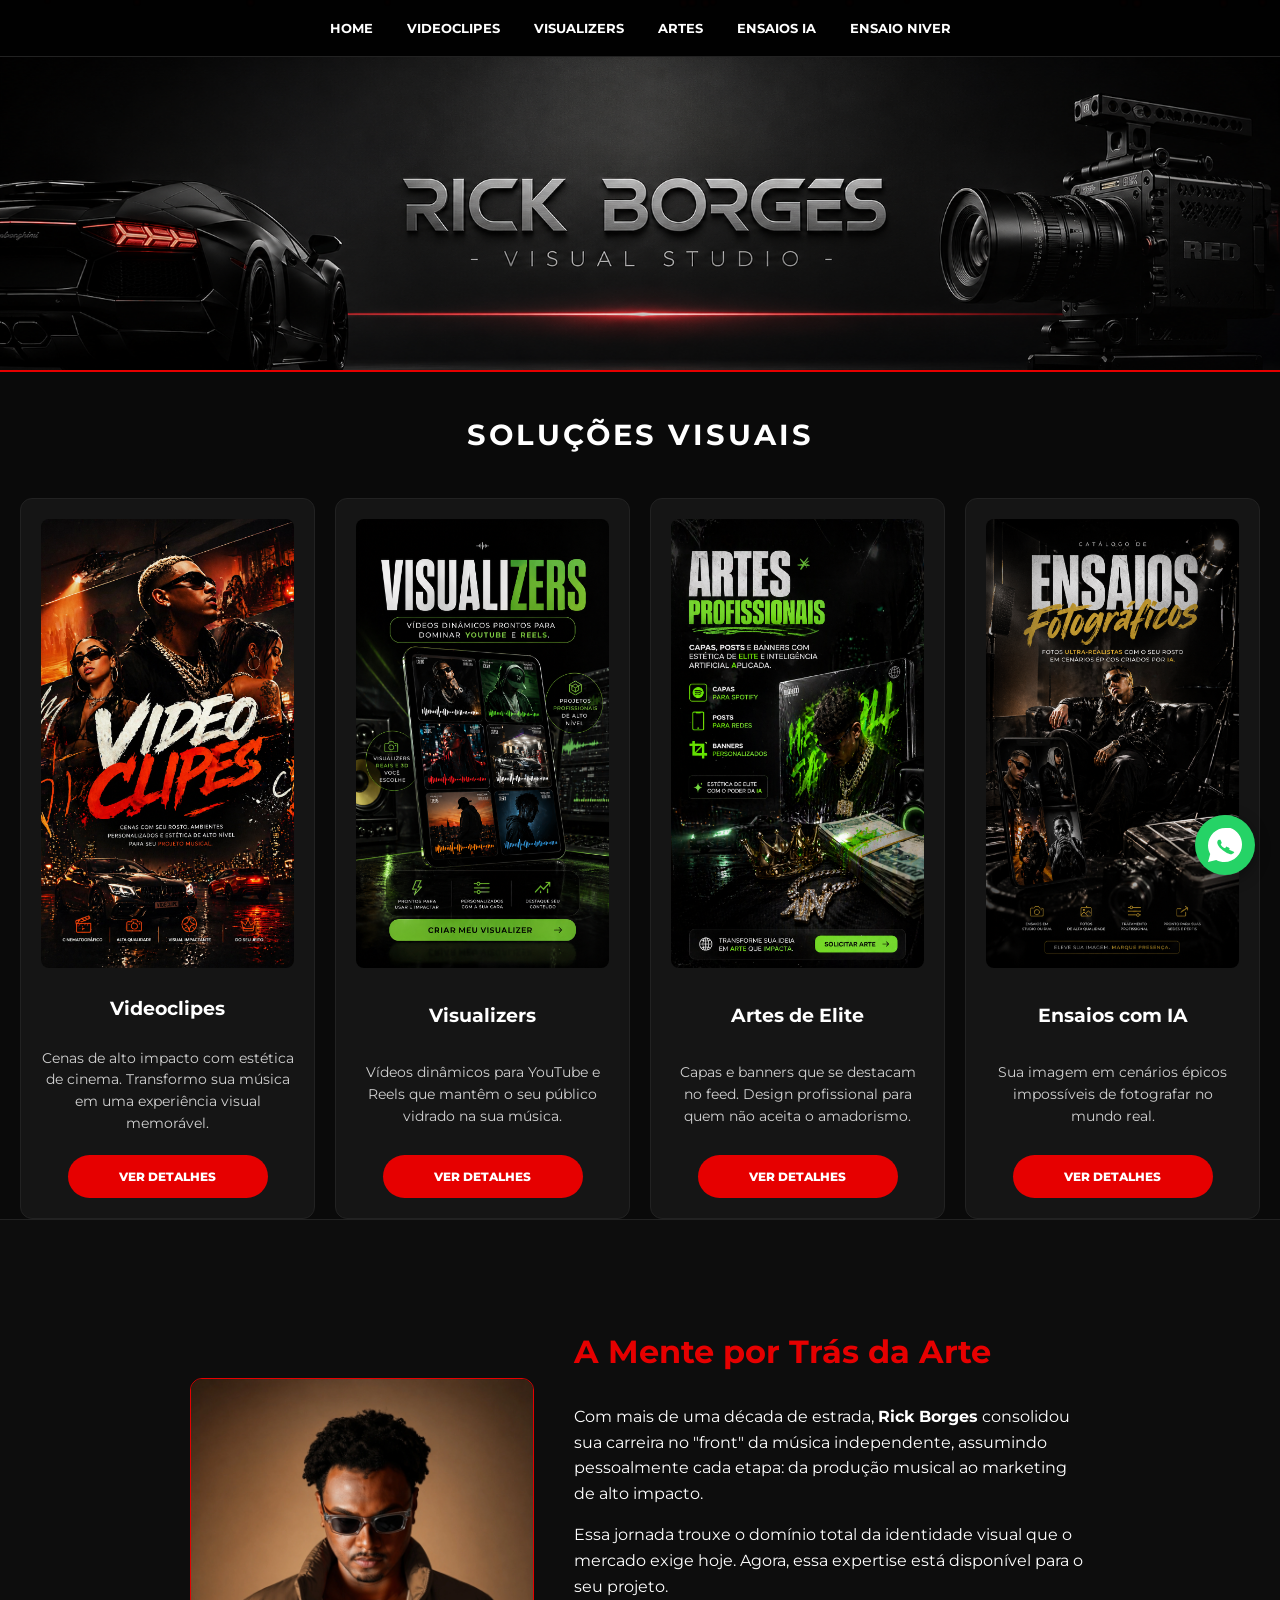
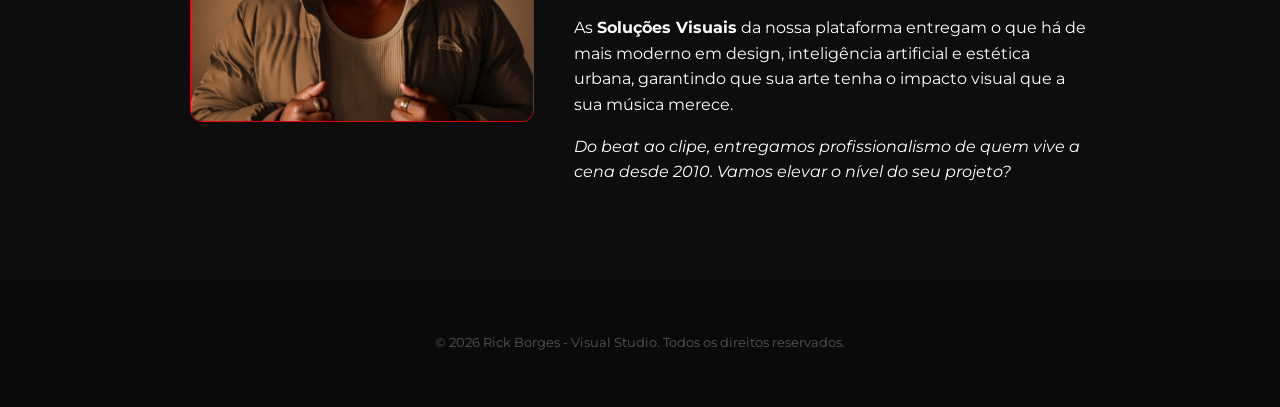
==== commit 2570e104: "Add files via upload" ====
--- a/index.html
+++ b/index.html
@@ -6,7 +6,8 @@
     <title>Rick Borges - Visual Studio</title>
     <link rel="stylesheet" href="style.css">
     <link href="https://fonts.googleapis.com/css2?family=Montserrat:wght@400;700;800&display=swap" rel="stylesheet">
-    
+    <link rel="icon" type="image/png" href="icon.png">
+<link rel="apple-touch-icon" href="icon.png">
     <script>
     !function(f,b,e,v,n,t,s)
     {if(f.fbq)return;n=f.fbq=function(){n.callMethod?
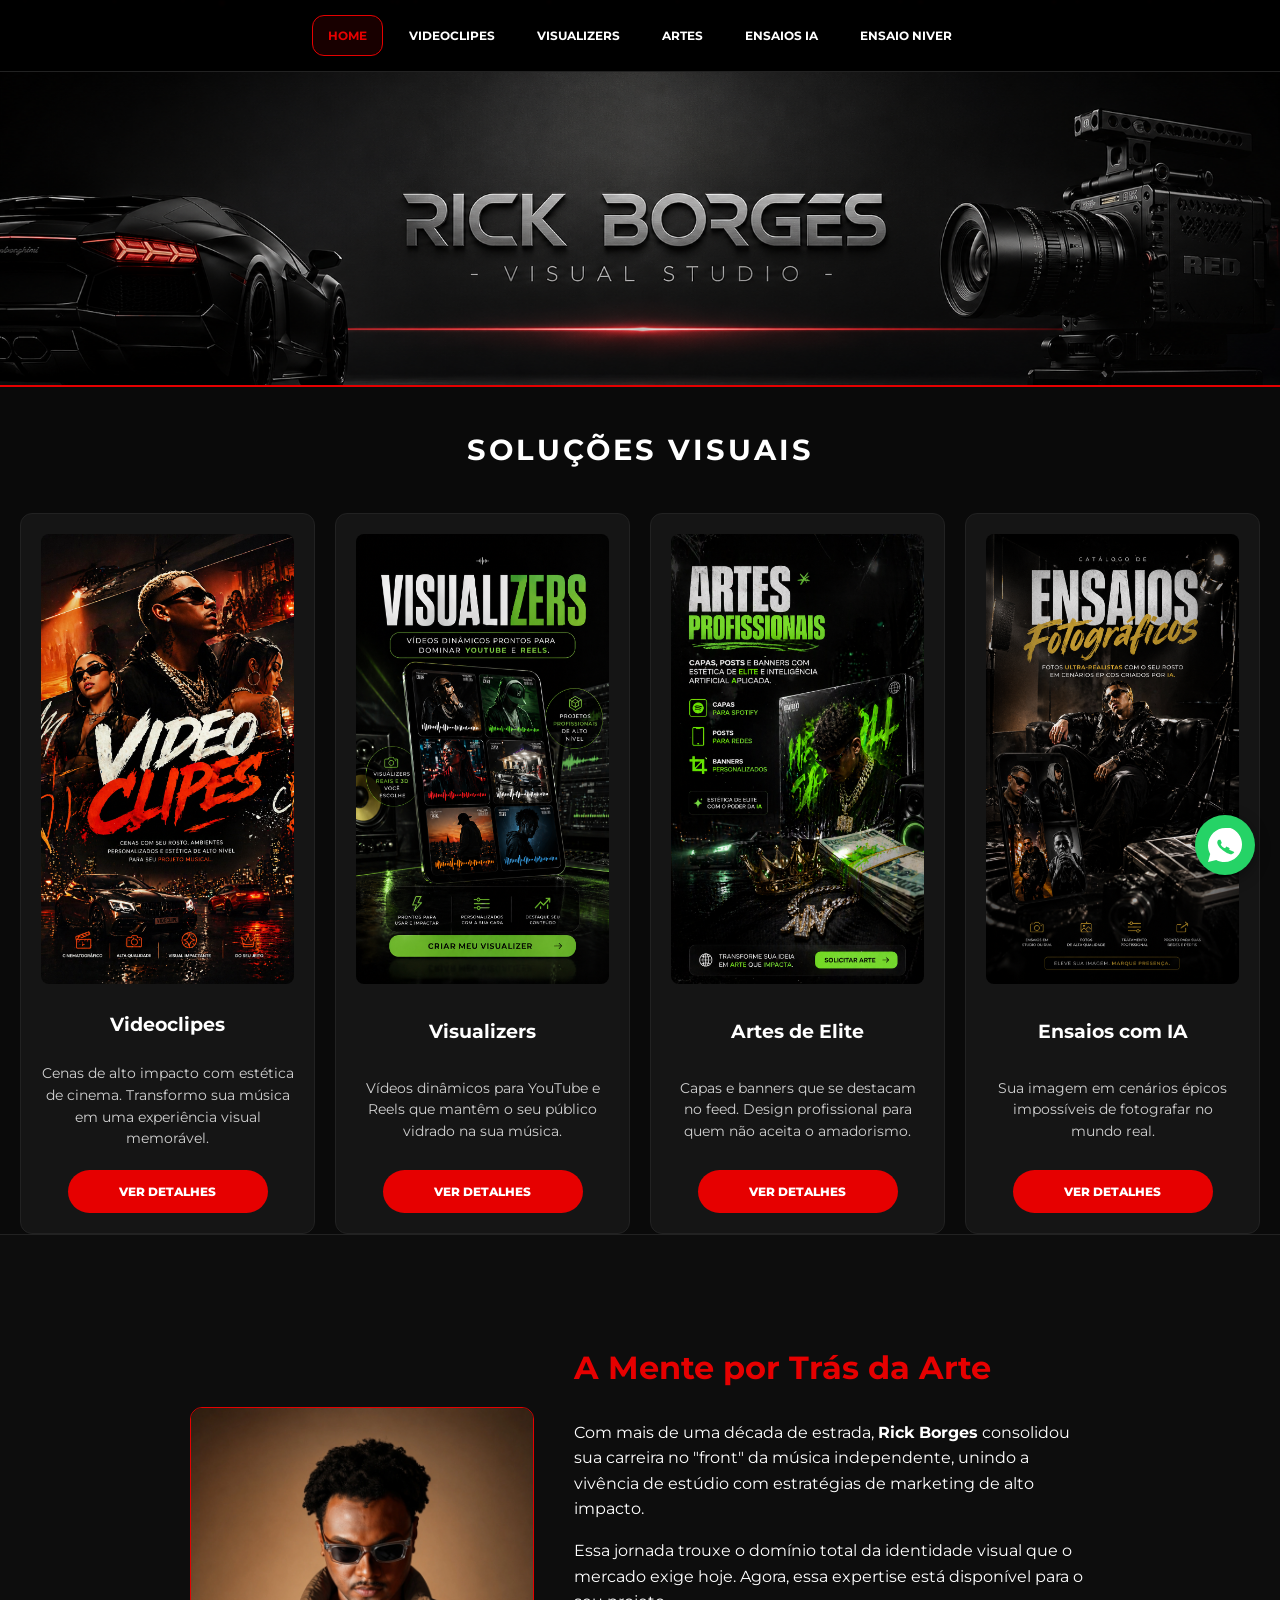
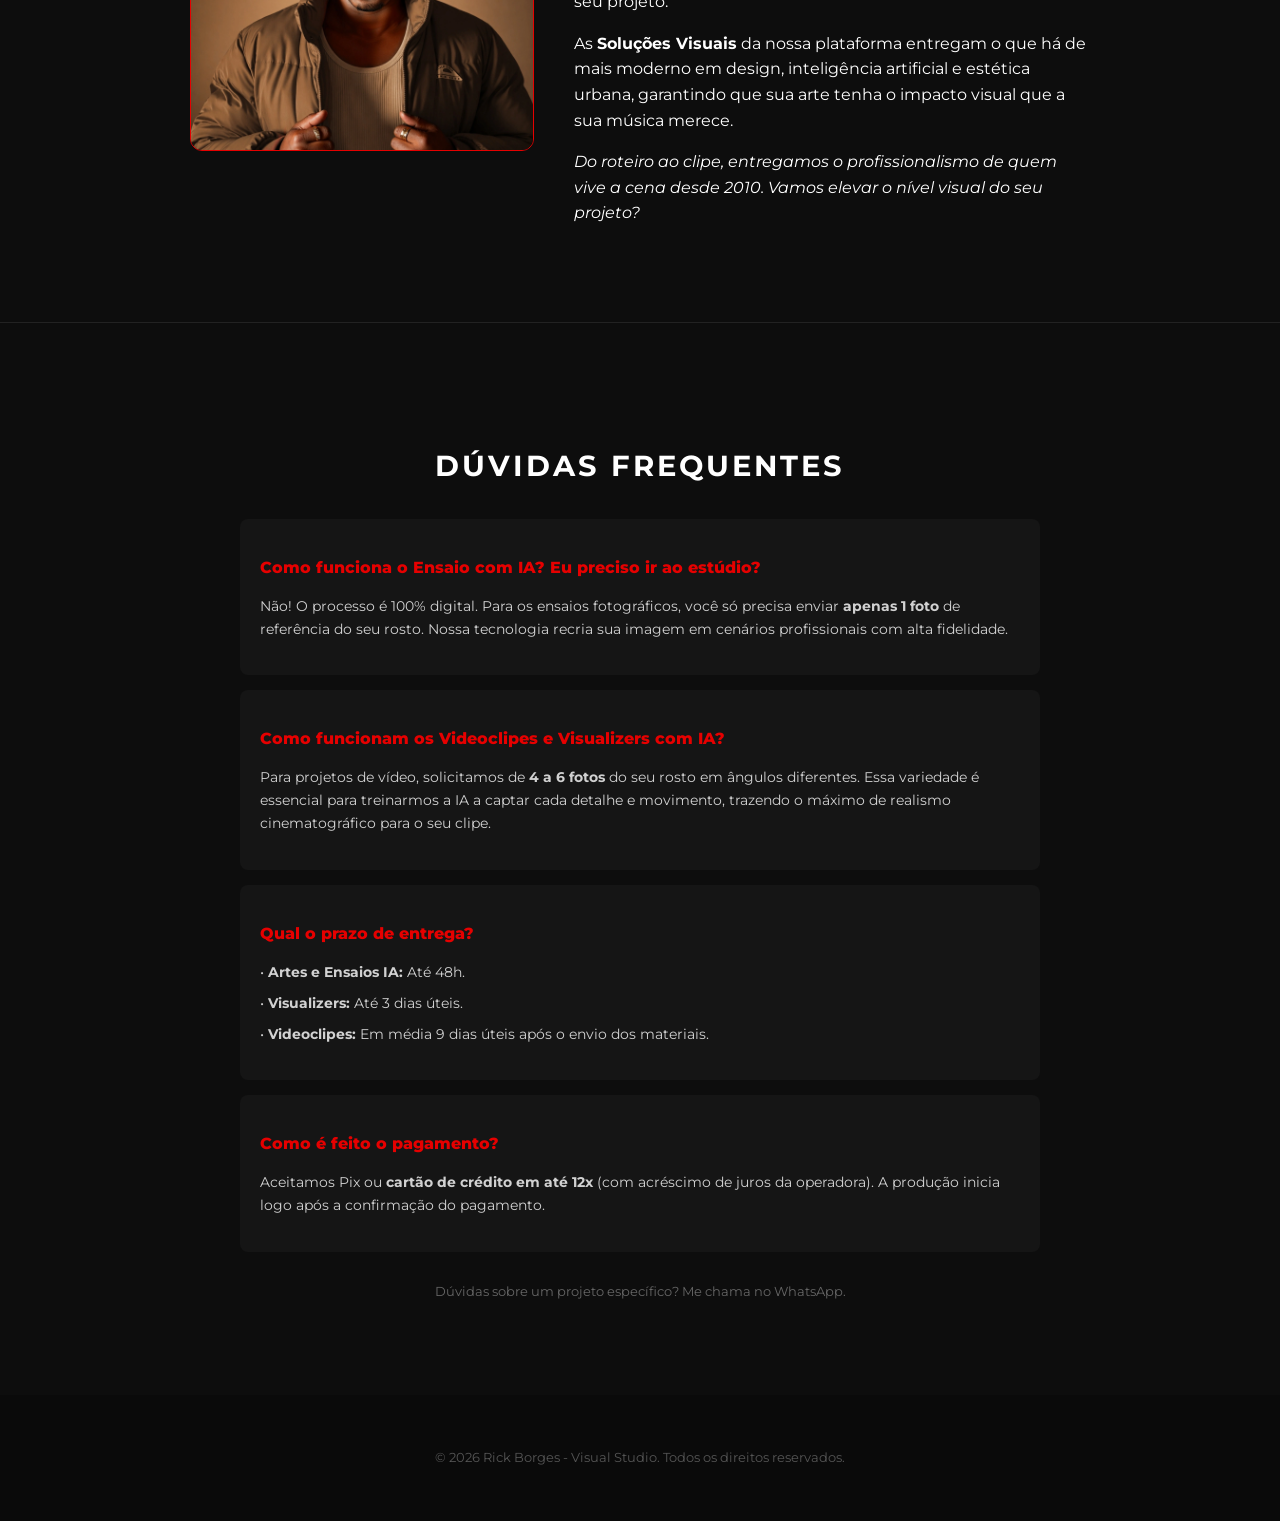
==== commit 04736042: "Add files via upload" ====
--- a/index.html
+++ b/index.html
@@ -7,7 +7,7 @@
     <link rel="stylesheet" href="style.css">
     <link href="https://fonts.googleapis.com/css2?family=Montserrat:wght@400;700;800&display=swap" rel="stylesheet">
     <link rel="icon" type="image/png" href="icon.png">
-<link rel="apple-touch-icon" href="icon.png">
+    <link rel="apple-touch-icon" href="icon.png">
     <script>
     !function(f,b,e,v,n,t,s)
     {if(f.fbq)return;n=f.fbq=function(){n.callMethod?
@@ -17,7 +17,7 @@
     t.src=v;s=b.getElementsByTagName(e)[0];
     s.parentNode.insertBefore(t,s)}(window, document,'script',
     'https://connect.facebook.net/en_US/fbevents.js');
-    fbq('init', '831647356068561');
+    fbq('init', '831647356068561'); // Pixel Home
     fbq('track', 'PageView');
     </script>
 </head>
@@ -29,13 +29,13 @@
         <svg viewBox="0 0 32 32"><path d="M16 0c-8.837 0-16 7.163-16 16 0 2.825 0.733 5.476 2.017 7.783l-2.017 7.351 7.522-1.972c2.253 1.229 4.843 1.929 7.604 1.929 8.837 0 16-7.163 16-16s-7.163-16-16-16zM24.062 22.045c-0.344 0.966-1.701 1.764-2.322 1.887-0.621 0.123-1.242 0.246-2.103-0.062-0.862-0.308-4.103-1.579-6.93-4.103-2.827-2.524-4.244-4.821-4.244-6.302 0-1.482 0.758-2.206 1.034-2.481s0.621-0.344 0.827-0.344c0.207 0 0.414 0 0.586 0.010 0.183 0.010 0.424-0.069 0.665 0.506 0.241 0.586 0.827 2.013 0.896 2.151s0.115 0.3 0.023 0.483c-0.092 0.183-0.138 0.3-0.276 0.46s-0.287 0.368-0.414 0.506c-0.126 0.138-0.264 0.287-0.115 0.54s0.665 1.092 1.425 1.77c0.977 0.874 1.793 1.149 2.058 1.287 0.264 0.138 0.414 0.115 0.575-0.069s0.69-0.805 0.874-1.08c0.183-0.276 0.368-0.23 0.621-0.138 0.253 0.092 1.609 0.758 1.885 0.896s0.46 0.207 0.529 0.322c0.069 0.115 0.069 0.667-0.276 1.632z"></path></svg>
     </div>
 
-    <nav>
-        <a href="index.html">Home</a>
-        <a href="videoclipes.html">Videoclipes</a>
-        <a href="visualizers.html">Visualizers</a>
-        <a href="artes-elite.html">Artes</a>
-        <a href="ensaios-ia.html">Ensaios IA</a>
-        <a href="ensaio-niver.html">Ensaio Niver</a>
+    <nav class="main-nav">
+        <a href="index.html" class="nav-link active">Home</a>
+        <a href="videoclipes.html" class="nav-link">Videoclipes</a>
+        <a href="visualizers.html" class="nav-link">Visualizers</a>
+        <a href="artes-elite.html" class="nav-link">Artes</a>
+        <a href="ensaios-ia.html" class="nav-link">Ensaios IA</a>
+        <a href="ensaio-niver.html" class="nav-link">Ensaio Niver</a>
     </nav>
 
     <header class="banner"></header>
@@ -80,10 +80,44 @@
             <img src="rick-foto.png" alt="Rick Borges" class="about-img"> 
             <div class="about-text">
                 <h2>A Mente por Trás da Arte</h2>
-                <p>Com mais de uma década de estrada, <strong>Rick Borges</strong> consolidou sua carreira no "front" da música independente, assumindo pessoalmente cada etapa: da produção musical ao marketing de alto impacto.</p>
+                <p>Com mais de uma década de estrada, <strong>Rick Borges</strong> consolidou sua carreira no "front" da música independente, unindo a vivência de estúdio com estratégias de marketing de alto impacto.</p>
                 <p>Essa jornada trouxe o domínio total da identidade visual que o mercado exige hoje. Agora, essa expertise está disponível para o seu projeto.</p>
                 <p>As <strong>Soluções Visuais</strong> da nossa plataforma entregam o que há de mais moderno em design, inteligência artificial e estética urbana, garantindo que sua arte tenha o impacto visual que a sua música merece.</p>
-                <p><em>Do beat ao clipe, entregamos profissionalismo de quem vive a cena desde 2010. Vamos elevar o nível do seu projeto?</em></p>
+                <p><em>Do roteiro ao clipe, entregamos o profissionalismo de quem vive a cena desde 2010. Vamos elevar o nível visual do seu projeto?</em></p>
+            </div>
+        </div>
+    </section>
+
+<section class="about-section" style="border-top: 1px solid #222;">
+        <div class="about-container" style="display: block; max-width: 800px;">
+            <h2 class="section-title" style="margin-bottom: 30px;">Dúvidas Frequentes</h2>
+            
+            <div style="text-align: left; background: var(--surface-color); padding: 20px; border-radius: 8px; margin-bottom: 15px;">
+                <p style="font-weight: 800; color: var(--accent-color); margin-bottom: 10px;">Como funciona o Ensaio com IA? Eu preciso ir ao estúdio?</p>
+                <p style="font-size: 0.9rem; color: var(--secondary-text-color);">Não! O processo é 100% digital. Para os ensaios fotográficos, você só precisa enviar <strong>apenas 1 foto</strong> de referência do seu rosto. Nossa tecnologia recria sua imagem em cenários profissionais com alta fidelidade.</p>
+            </div>
+
+            <div style="text-align: left; background: var(--surface-color); padding: 20px; border-radius: 8px; margin-bottom: 15px;">
+                <p style="font-weight: 800; color: var(--accent-color); margin-bottom: 10px;">Como funcionam os Videoclipes e Visualizers com IA?</p>
+                <p style="font-size: 0.9rem; color: var(--secondary-text-color);">Para projetos de vídeo, solicitamos de <strong>4 a 6 fotos</strong> do seu rosto em ângulos diferentes. Essa variedade é essencial para treinarmos a IA a captar cada detalhe e movimento, trazendo o máximo de realismo cinematográfico para o seu clipe.</p>
+            </div>
+
+            <div style="text-align: left; background: var(--surface-color); padding: 20px; border-radius: 8px; margin-bottom: 15px;">
+                <p style="font-weight: 800; color: var(--accent-color); margin-bottom: 10px;">Qual o prazo de entrega?</p>
+                <ul style="font-size: 0.9rem; color: var(--secondary-text-color); list-style: none; padding: 0;">
+                    <li style="margin-bottom: 8px;">• <strong>Artes e Ensaios IA:</strong> Até 48h.</li>
+                    <li style="margin-bottom: 8px;">• <strong>Visualizers:</strong> Até 3 dias úteis.</li>
+                    <li>• <strong>Videoclipes:</strong> Em média 9 dias úteis após o envio dos materiais.</li>
+                </ul>
+            </div>
+
+            <div style="text-align: left; background: var(--surface-color); padding: 20px; border-radius: 8px; margin-bottom: 15px;">
+                <p style="font-weight: 800; color: var(--accent-color); margin-bottom: 10px;">Como é feito o pagamento?</p>
+                <p style="font-size: 0.9rem; color: var(--secondary-text-color);">Aceitamos Pix ou <strong>cartão de crédito em até 12x</strong> (com acréscimo de juros da operadora). A produção inicia logo após a confirmação do pagamento.</p>
+            </div>
+
+            <div style="text-align: center; margin-top: 30px;">
+                <p style="font-size: 0.8rem; color: #666;">Dúvidas sobre um projeto específico? Me chama no WhatsApp.</p>
             </div>
         </div>
     </section>
@@ -91,17 +125,15 @@
     <footer><p>&copy; 2026 Rick Borges - Visual Studio. Todos os direitos reservados.</p></footer>
 
     <script>
-        // Função de rastreio e redirecionamento
         function trackWpp(mensagem) {
             const numero = "5533998544308";
             const url = "https://wa.me/" + numero + "?text=" + encodeURIComponent(mensagem);
             if (typeof fbq !== 'undefined') {
-                fbq('track', 'Lead');
+                fbq('track', 'Contact'); 
             }
             setTimeout(function() { window.open(url, '_blank'); }, 400); 
         }
 
-        // Script de Partículas (Opcional se quiser o efeito na home)
         function createParticles() {
             const container = document.getElementById('particle-container');
             if (!container) return;
--- a/style.css
+++ b/style.css
@@ -24,28 +24,43 @@
     overflow-x: hidden;
 }
 
-/* Menu de Navegação */
-nav {
-    background: rgba(0,0,0,0.9);
-    padding: 15px 0;
+/* --- MENU DE NAVEGAÇÃO (UNIVERSAL PARA TODAS AS ABAS) --- */
+nav, .main-nav {
+    background: rgba(0,0,0,0.95);
+    padding: 15px 10px;
     position: sticky;
     top: 0;
     z-index: 1000;
     border-bottom: 1px solid #222;
+    display: flex;
+    flex-wrap: wrap;
+    justify-content: center;
+    gap: 10px;
+}
+
+nav a, .nav-link {
+    color: white;
+    text-decoration: none;
+    font-weight: 700;
+    text-transform: uppercase;
+    font-size: 0.75rem;
+    transition: var(--transition);
+    padding: 10px 15px;
+    border-radius: var(--border-radius);
+    border: 1px solid transparent;
     text-align: center;
 }
 
-nav a {
-    color: white;
-    text-decoration: none;
-    margin: 0 15px;
-    font-weight: 700;
-    text-transform: uppercase;
-    font-size: 0.8rem;
-    transition: var(--transition);
+nav a:hover, .nav-link:hover { 
+    color: var(--accent-color); 
 }
 
-nav a:hover { color: var(--accent-color); }
+/* Estado Ativo e Destaques */
+nav a.active, .nav-link.active { 
+    background: rgba(230, 0, 0, 0.1); 
+    color: var(--accent-color);
+    border: 1px solid var(--accent-color);
+}
 
 /* Partículas */
 #particle-container { position: fixed; top: 0; left: 0; width: 100%; height: 100%; z-index: -1; pointer-events: none; }
@@ -61,13 +76,12 @@
 .banner { height: 35vh; background-image: url('banner.png'); background-size: cover; background-position: center; display: flex; align-items: center; justify-content: center; border-bottom: 2px solid var(--accent-color); }
 .section-title { text-align: center; text-transform: uppercase; letter-spacing: 3px; margin: 40px 0; font-size: 1.8rem; }
 
-/* AJUSTE NO GRID DE SERVIÇOS */
+/* Grid de Serviços */
 .services-grid { 
     display: grid; 
-    /* Reduzimos o min-width para 220px para caberem os 4 em telas menores */
     grid-template-columns: repeat(auto-fit, minmax(220px, 1fr)); 
     gap: 20px; 
-    max-width: 1300px; /* Aumentamos um pouco a largura máxima do container */
+    max-width: 1300px; 
     margin: 0 auto; 
     padding: 0 20px; 
 }
@@ -86,10 +100,10 @@
 
 .service-card:hover { transform: translateY(-8px); border-color: var(--accent-color); }
 .service-card img { width: 100%; border-radius: 8px; margin-bottom: 15px; }
-.service-card h3 { margin: 10px 0; font-size: 1.2rem; } /* Fonte um pouco menor para caber na linha */
+.service-card h3 { margin: 10px 0; font-size: 1.2rem; } 
 .service-card p { color: var(--secondary-text-color); font-size: 0.85rem; margin-bottom: 20px; }
 
-/* BOTÕES */
+/* Botões de Serviço */
 .btn-whatsapp { 
     background-color: var(--accent-color); 
     color: #fff; 
@@ -99,18 +113,13 @@
     font-weight: 800; 
     text-decoration: none; 
     text-transform: uppercase; 
-    font-size: 0.75rem; /* Fonte levemente menor para garantir que não quebre linha no botão */
+    font-size: 0.75rem; 
     border: none; 
     width: 100%; 
     max-width: 200px; 
     margin: 0 auto; 
     cursor: pointer;
     transition: transform 0.2s ease;
-}
-
-.btn-whatsapp:hover {
-    transform: scale(1.05);
-    filter: brightness(1.2);
 }
 
 /* Sobre */
@@ -121,12 +130,23 @@
 
 footer { text-align: center; padding: 40px; color: #555; font-size: 0.8rem; }
 
-/* RESPONSIVIDADE PARA CELULAR */
+/* --- RESPONSIVIDADE (CELULAR) --- */
 @media (max-width: 768px) { 
-    .services-grid {
-        grid-template-columns: 1fr; /* No celular, fica um embaixo do outro */
-        max-width: 400px;
+    nav, .main-nav {
+        display: grid;
+        grid-template-columns: 1fr 1fr;
+        gap: 8px;
+        padding: 15px;
     }
+
+    nav a, .nav-link {
+        background: #111;
+        border: 1px solid #222;
+        font-size: 0.7rem;
+        padding: 12px 5px;
+    }
+
+    .services-grid { grid-template-columns: 1fr; max-width: 400px; }
     .about-container { grid-template-columns: 1fr; text-align: center; } 
     .about-img { max-width: 250px; margin: 0 auto; } 
 }
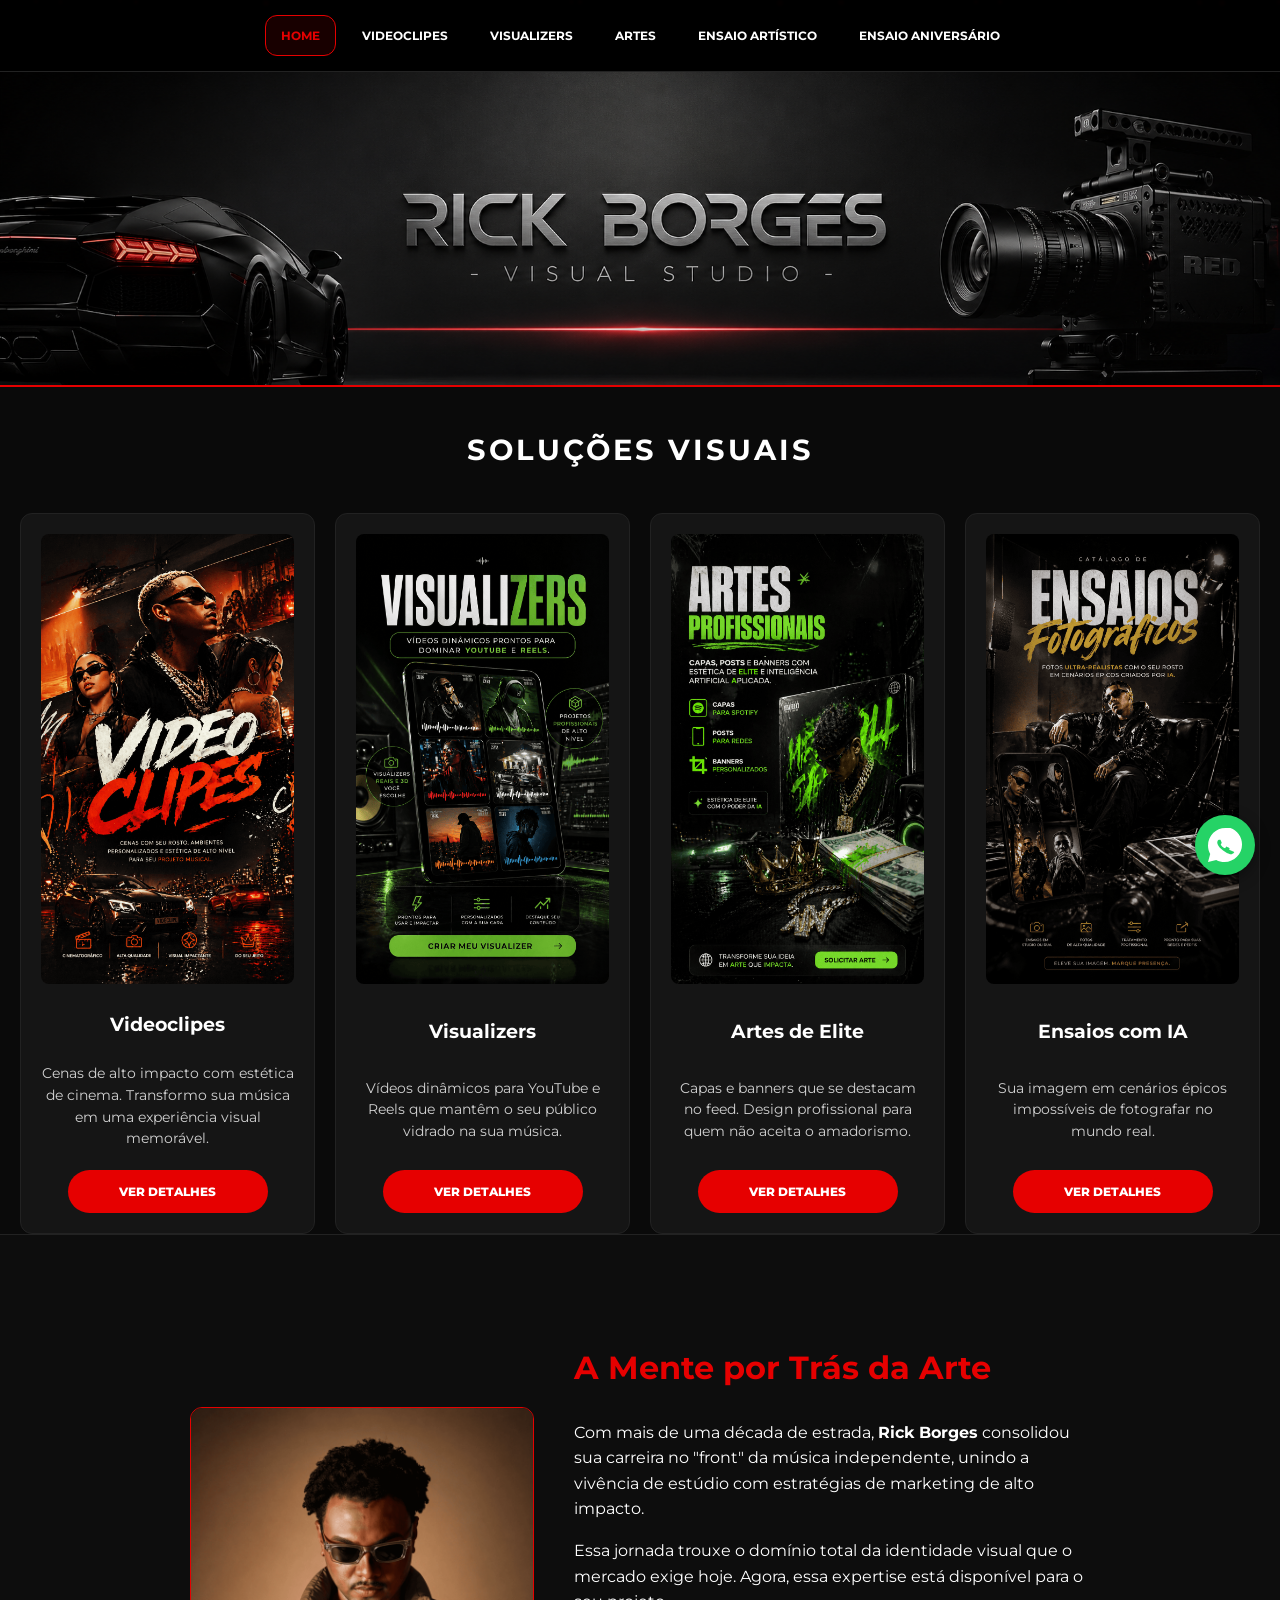
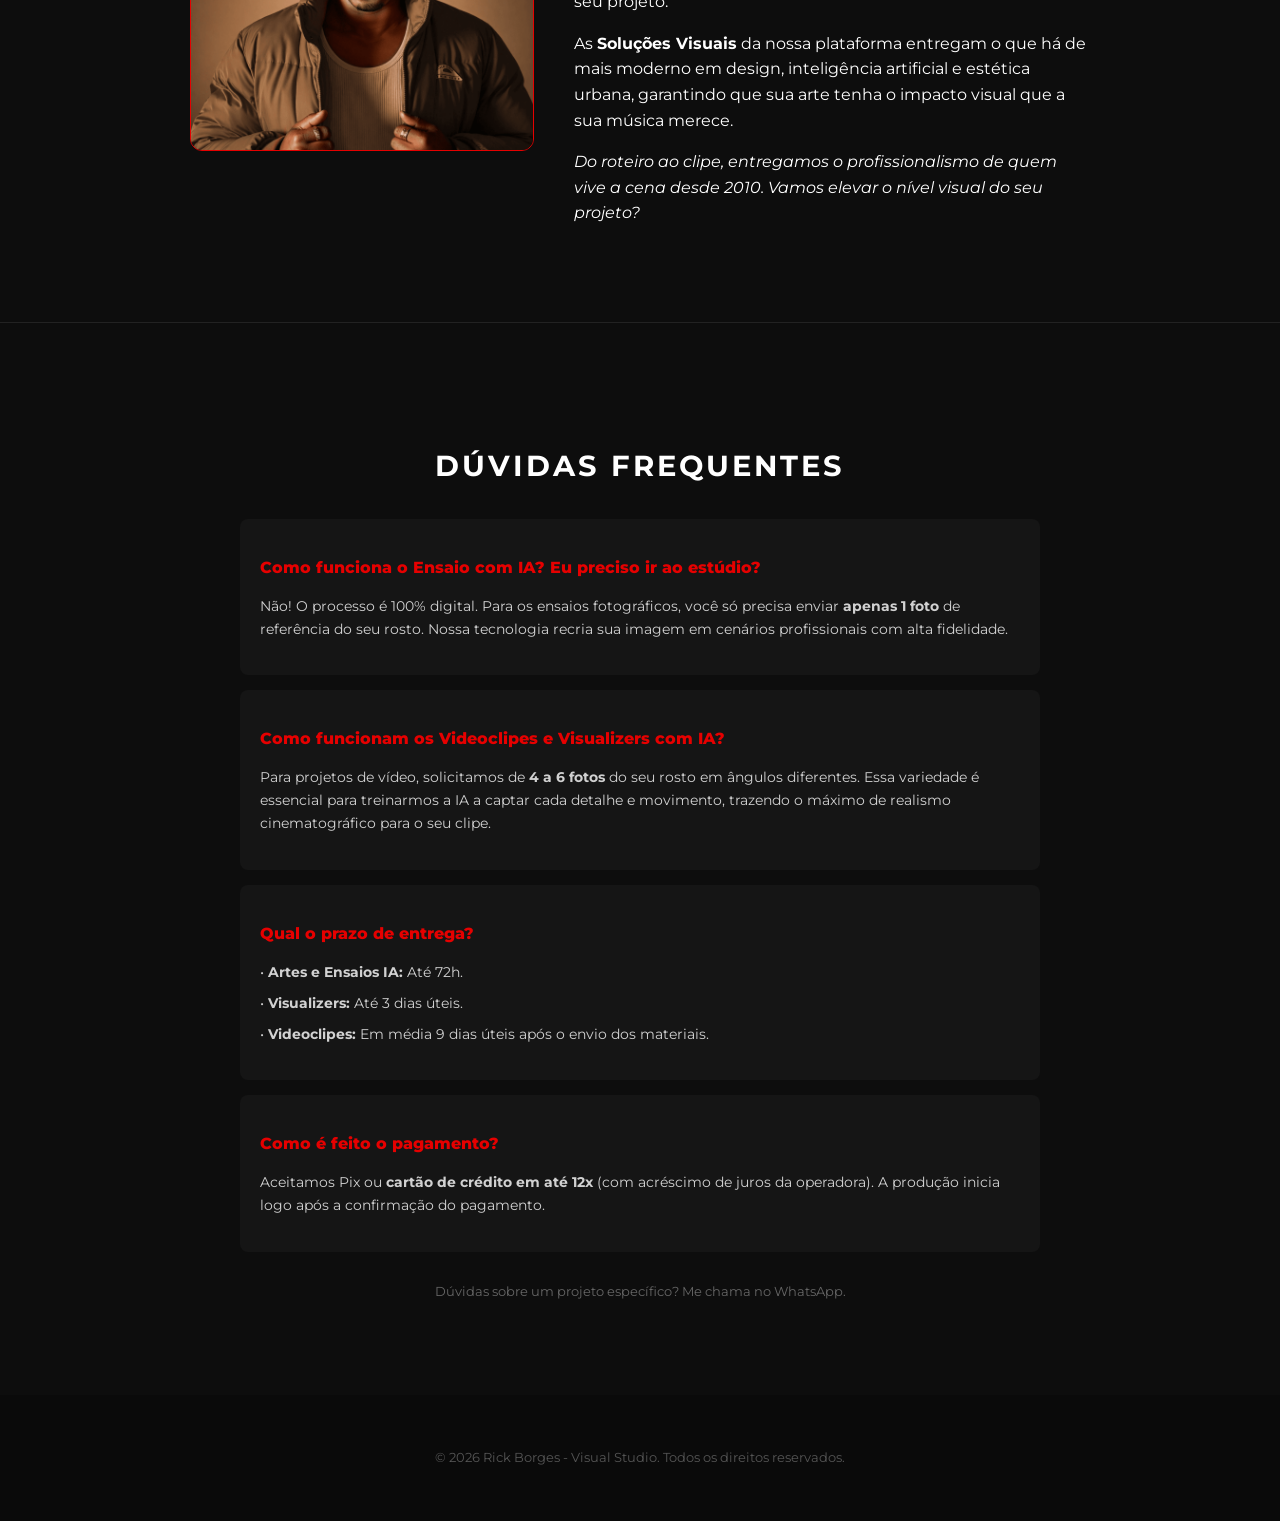
==== commit 70ba4341: "Add files via upload" ====
--- a/index.html
+++ b/index.html
@@ -34,8 +34,8 @@
         <a href="videoclipes.html" class="nav-link">Videoclipes</a>
         <a href="visualizers.html" class="nav-link">Visualizers</a>
         <a href="artes-elite.html" class="nav-link">Artes</a>
-        <a href="ensaios-ia.html" class="nav-link">Ensaios IA</a>
-        <a href="ensaio-niver.html" class="nav-link">Ensaio Niver</a>
+        <a href="ensaios-ia.html" class="nav-link">Ensaio Artístico</a>
+        <a href="ensaio-niver.html" class="nav-link">Ensaio Aniversário</a>
     </nav>
 
     <header class="banner"></header>
@@ -105,7 +105,7 @@
             <div style="text-align: left; background: var(--surface-color); padding: 20px; border-radius: 8px; margin-bottom: 15px;">
                 <p style="font-weight: 800; color: var(--accent-color); margin-bottom: 10px;">Qual o prazo de entrega?</p>
                 <ul style="font-size: 0.9rem; color: var(--secondary-text-color); list-style: none; padding: 0;">
-                    <li style="margin-bottom: 8px;">• <strong>Artes e Ensaios IA:</strong> Até 48h.</li>
+                    <li style="margin-bottom: 8px;">• <strong>Artes e Ensaios IA:</strong> Até 72h.</li>
                     <li style="margin-bottom: 8px;">• <strong>Visualizers:</strong> Até 3 dias úteis.</li>
                     <li>• <strong>Videoclipes:</strong> Em média 9 dias úteis após o envio dos materiais.</li>
                 </ul>
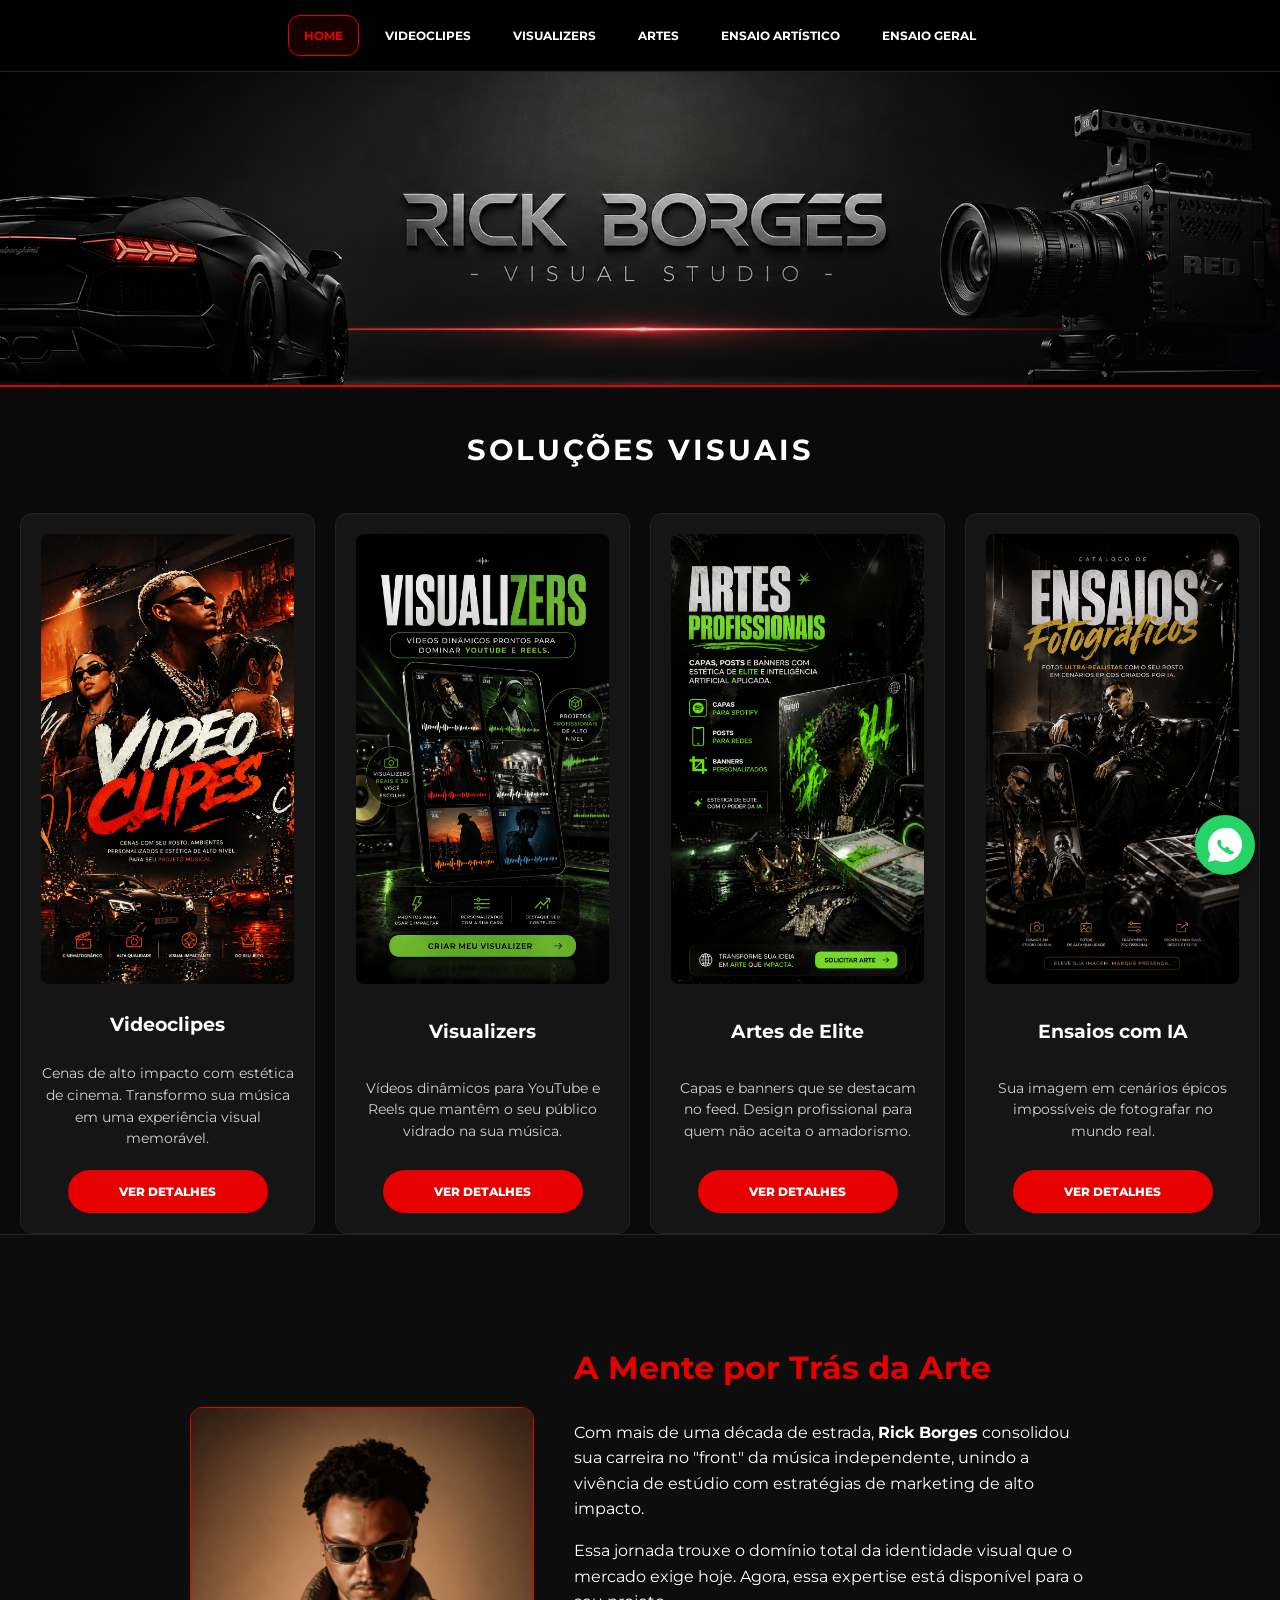
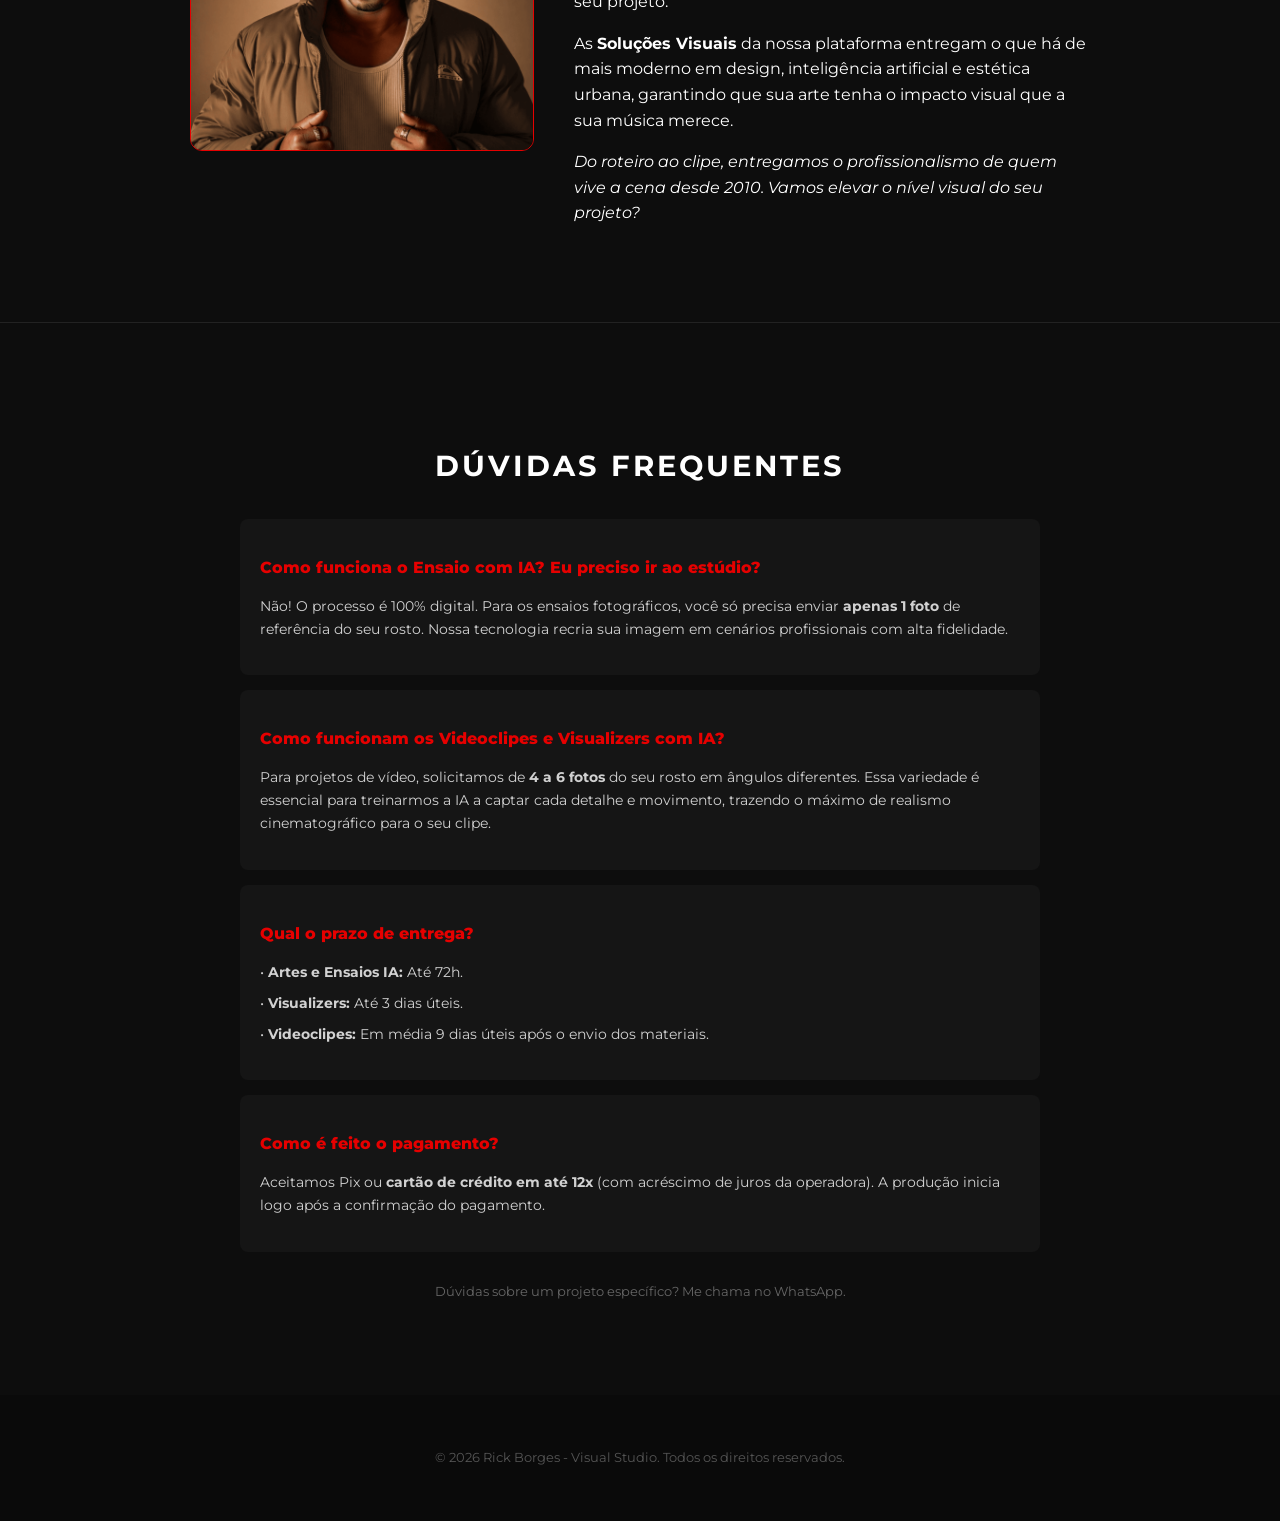
==== commit ad75a5d9: "Add files via upload" ====
--- a/index.html
+++ b/index.html
@@ -35,7 +35,7 @@
         <a href="visualizers.html" class="nav-link">Visualizers</a>
         <a href="artes-elite.html" class="nav-link">Artes</a>
         <a href="ensaios-ia.html" class="nav-link">Ensaio Artístico</a>
-        <a href="ensaio-niver.html" class="nav-link">Ensaio Aniversário</a>
+        <a href="ensaio-niver.html" class="nav-link">Ensaio Geral</a>
     </nav>
 
     <header class="banner"></header>
